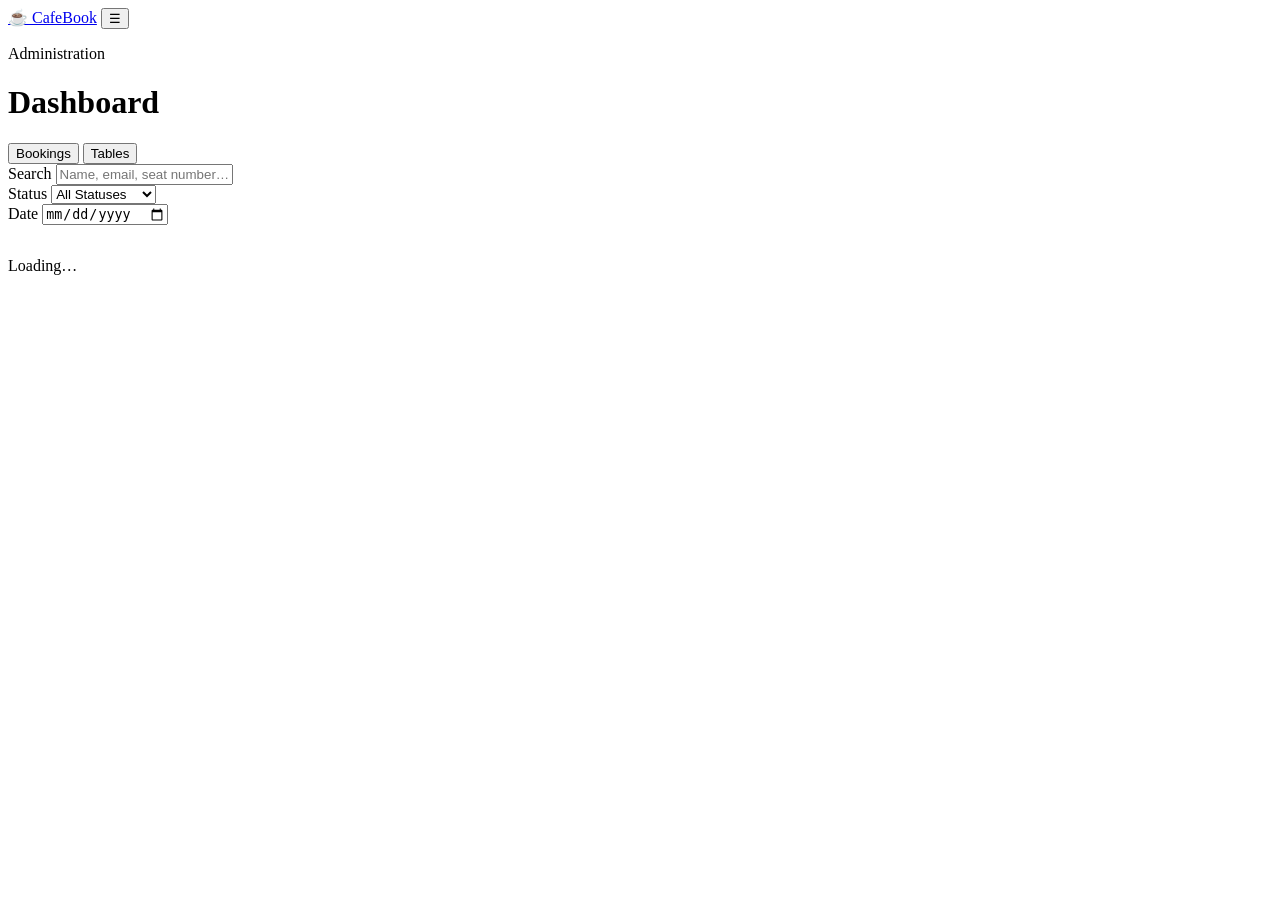
==== frontend/admin.html @ 34f492d0 "Initial commit — CafeBook cafe seat booking application Full-stack cafe reservation system with Spri" ====
<!DOCTYPE html>
<html lang="en">
<head>
  <meta charset="UTF-8">
  <meta name="viewport" content="width=device-width, initial-scale=1.0">
  <title>Admin Dashboard — CafeBook</title>
  <link rel="stylesheet" href="/css/style.css">
</head>
<body>
  <nav class="navbar">
    <a href="/index.html" class="logo">&#9749; CafeBook</a>
    <button class="nav-toggle" aria-label="Menu">&#9776;</button>
    <div id="main-nav"></div>
  </nav>

  <div class="page-section">
    <div class="page-title-bar fade-up">
      <div>
        <p class="page-subtitle">Administration</p>
        <h1 class="page-title">Dashboard</h1>
      </div>
    </div>

    <div id="alert-box"></div>
    <div class="stat-row fade-up-d1" id="stat-row"></div>

    <div class="tabs fade-up-d2">
      <button class="tab-btn active" onclick="switchTab('bookings', this)">Bookings</button>
      <button class="tab-btn"        onclick="switchTab('tables',   this)">Tables</button>
    </div>

    <!-- ── Bookings tab ── -->
    <div id="tab-bookings">
      <div class="admin-filter-row">
        <div class="form-group" style="margin-bottom:0">
          <label>Search</label>
          <input id="booking-search" placeholder="Name, email, seat number…" oninput="filterBookings()">
        </div>
        <div class="form-group" style="margin-bottom:0">
          <label>Status</label>
          <select id="status-filter" onchange="filterBookings()">
            <option value="">All Statuses</option>
            <option>PENDING</option><option>CONFIRMED</option>
            <option>COMPLETED</option><option>CANCELLED</option><option>NO_SHOW</option>
          </select>
        </div>
        <div class="form-group" style="margin-bottom:0">
          <label>Date</label>
          <input type="date" id="date-filter" oninput="filterBookings()">
        </div>
      </div>
      <div id="bookings-list"><p class="text-muted" style="padding:1rem 0">Loading…</p></div>
    </div>

    <!-- ── Tables tab ── -->
    <div id="tab-tables" style="display:none">
      <div class="card card-accent" style="margin-bottom:1.5rem">
        <h3 style="font-family:'Playfair Display',serif;font-weight:600;margin-bottom:1.2rem;font-size:1.1rem">
          Add New Table
        </h3>
        <form id="add-table-form" class="add-table-form">
          <div class="form-group"><label>Table No.</label><input id="t-num" required placeholder="e.g. W3"></div>
          <div class="form-group"><label>Min Seats</label><input type="number" id="t-min" min="1" value="2"></div>
          <div class="form-group"><label>Max Seats</label><input type="number" id="t-max" min="1" value="4"></div>
          <div class="form-group">
            <label>Type</label>
            <select id="t-type">
              <option>STANDARD</option><option>GROUP</option>
              <option>PRIVATE</option><option>MERGED</option>
            </select>
          </div>
          <div class="form-group"><label>Features</label><input id="t-feat" placeholder="optional"></div>
          <div class="form-group">
            <label>&nbsp;</label>
            <button class="btn btn-primary" type="submit" style="width:100%">Add Table</button>
          </div>
        </form>
      </div>
      <div id="tables-list"><p class="text-muted" style="padding:1rem 0">Loading…</p></div>
    </div>
  </div>

  <div id="site-footer"></div>
  <script src="/js/api.js"></script>
  <script>
    if (!requireAdmin()) throw new Error('redirect');
    renderNav(); renderFooter();

    let allBookings = [], allTables = [];

    function switchTab(name, btn) {
      document.querySelectorAll('.tab-btn').forEach(b => b.classList.remove('active'));
      btn.classList.add('active');
      document.getElementById('tab-bookings').style.display = name === 'bookings' ? 'block' : 'none';
      document.getElementById('tab-tables').style.display   = name === 'tables'   ? 'block' : 'none';
    }

    async function loadAll() {
      try { allBookings = await api.admin.bookings(); filterBookings(); updateStats(); } catch(e) { console.error(e); }
      try { allTables   = await api.tables.all();     renderTables();               } catch(e) { console.error(e); }
    }

    function updateStats() {
      const today = new Date().toISOString().split('T')[0];
      document.getElementById('stat-row').innerHTML = [
        { num: allBookings.length,                                              lbl: 'Total Bookings' },
        { num: allBookings.filter(b => b.status === 'CONFIRMED').length,        lbl: 'Confirmed'      },
        { num: allBookings.filter(b => b.status === 'PENDING').length,          lbl: 'Pending'        },
        { num: allBookings.filter(b => b.bookingDate === today).length,         lbl: 'Today'          },
      ].map(s =>
        `<div class="stat-card">
           <div class="stat-num">${s.num}</div>
           <div class="stat-lbl">${s.lbl}</div>
         </div>`
      ).join('');
    }

    function filterBookings() {
      const q      = (document.getElementById('booking-search').value || '').toLowerCase();
      const status = document.getElementById('status-filter').value;
      const date   = document.getElementById('date-filter').value;

      const list = allBookings.filter(b => {
        if (status && b.status !== status) return false;
        if (date   && b.bookingDate !== date) return false;
        if (q) {
          const hay = [b.user?.name, b.user?.email, b.table?.tableNumber, b.bookingDate]
            .join(' ').toLowerCase();
          if (!hay.includes(q)) return false;
        }
        return true;
      });

      const el = document.getElementById('bookings-list');
      if (list.length === 0) {
        el.innerHTML = '<div class="empty-state"><p>No bookings match your filter.</p></div>';
        return;
      }
      el.innerHTML = list.map(b => `
        <div class="card" id="bcard-${b.id}">
          <div class="booking-user">
            <div>
              <strong style="font-family:'Playfair Display',serif">${b.user ? b.user.name : 'Guest'}</strong>
              <span class="text-muted" style="margin-left:0.5rem;font-size:0.78rem">${b.user ? b.user.email : ''}</span>
              <span style="margin-left:0.5rem;font-size:0.68rem;color:#bbb">${bookingRef(b.id)}</span>
            </div>
            ${statusBadge(b.status)}
          </div>
          <p class="booking-meta">
            Seat ${b.table ? b.table.tableNumber : '?'}
            ${b.table && b.table.zone ? ' &bull; ' + b.table.zone.name : ''}
            &nbsp;&bull;&nbsp; ${b.bookingDate} at ${b.bookingTime}
            &nbsp;&bull;&nbsp; ${b.partySize} guest${b.partySize > 1 ? 's' : ''}
          </p>
          <div class="booking-actions">
            <select onchange="updateStatus(${b.id}, this.value)">
              ${['PENDING','CONFIRMED','COMPLETED','NO_SHOW','CANCELLED']
                .map(s => `<option value="${s}" ${b.status === s ? 'selected' : ''}>${s}</option>`)
                .join('')}
            </select>
          </div>
        </div>`).join('');
    }

    async function updateStatus(id, status) {
      try {
        const updated = await api.admin.updateStatus(id, status);
        const idx = allBookings.findIndex(b => b.id === id);
        if (idx !== -1) allBookings[idx] = updated;
        filterBookings(); updateStats();
        showToast('Status updated to ' + status, 'success');
      } catch(err) { showToast(err.message, 'error'); }
    }

    function renderTables() {
      const el = document.getElementById('tables-list');
      if (allTables.length === 0) {
        el.innerHTML = '<div class="empty-state"><p>No tables configured yet.</p></div>';
        return;
      }
      el.innerHTML = allTables.map(t => `
        <div class="card" id="tcard-${t.id}"
             style="display:flex;justify-content:space-between;align-items:center;flex-wrap:wrap;gap:0.8rem">
          <div>
            <strong style="font-family:'Playfair Display',serif">Seat ${t.tableNumber}</strong>
            <span class="text-muted" style="margin-left:0.5rem">
              ${t.type} &bull; ${t.minCapacity}&ndash;${t.maxCapacity} seats
            </span>
            ${t.isAccessible ? '<span class="badge badge-blue" style="margin-left:0.5rem">Accessible</span>' : ''}
            ${t.specialFeatures ? `<span class="text-muted" style="margin-left:0.4rem;font-size:0.78rem">${t.specialFeatures}</span>` : ''}
          </div>
          <div style="display:flex;gap:0.5rem">
            <button class="btn ${t.isAvailable ? 'btn-secondary' : 'btn-gold'}" style="font-size:0.72rem"
                    onclick="toggleTable(${t.id}, ${t.isAvailable})">
              ${t.isAvailable ? 'Mark Unavailable' : 'Mark Available'}
            </button>
            <button class="btn btn-danger" style="font-size:0.72rem"
                    onclick="deleteTable(${t.id})">Delete</button>
          </div>
        </div>`).join('');
    }

    document.getElementById('add-table-form').addEventListener('submit', async e => {
      e.preventDefault();
      const btn = e.target.querySelector('button');
      btn.disabled = true; btn.textContent = 'Adding…';
      try {
        const t = await api.admin.addTable({
          tableNumber:     document.getElementById('t-num').value,
          minCapacity:     parseInt(document.getElementById('t-min').value),
          maxCapacity:     parseInt(document.getElementById('t-max').value),
          type:            document.getElementById('t-type').value,
          isAccessible:    false,
          isAvailable:     true,
          specialFeatures: document.getElementById('t-feat').value || null,
        });
        allTables.push(t); renderTables(); e.target.reset();
        showToast('Table ' + t.tableNumber + ' added.', 'success');
      } catch(err) { showToast(err.message, 'error'); }
      btn.disabled = false; btn.textContent = 'Add Table';
    });

    async function toggleTable(id, current) {
      try {
        const updated = await api.admin.toggleTable(id, !current);
        const idx = allTables.findIndex(t => t.id === id);
        if (idx !== -1) allTables[idx] = updated;
        renderTables(); showToast('Table availability updated.', 'success');
      } catch(err) { showToast(err.message, 'error'); }
    }

    async function deleteTable(id) {
      if (!confirm('Delete this table? This cannot be undone.')) return;
      try {
        await api.admin.deleteTable(id);
        allTables = allTables.filter(t => t.id !== id);
        renderTables(); showToast('Table deleted.', 'success');
      } catch(err) { showToast(err.message, 'error'); }
    }

    loadAll();
  </script>
</body>
</html>
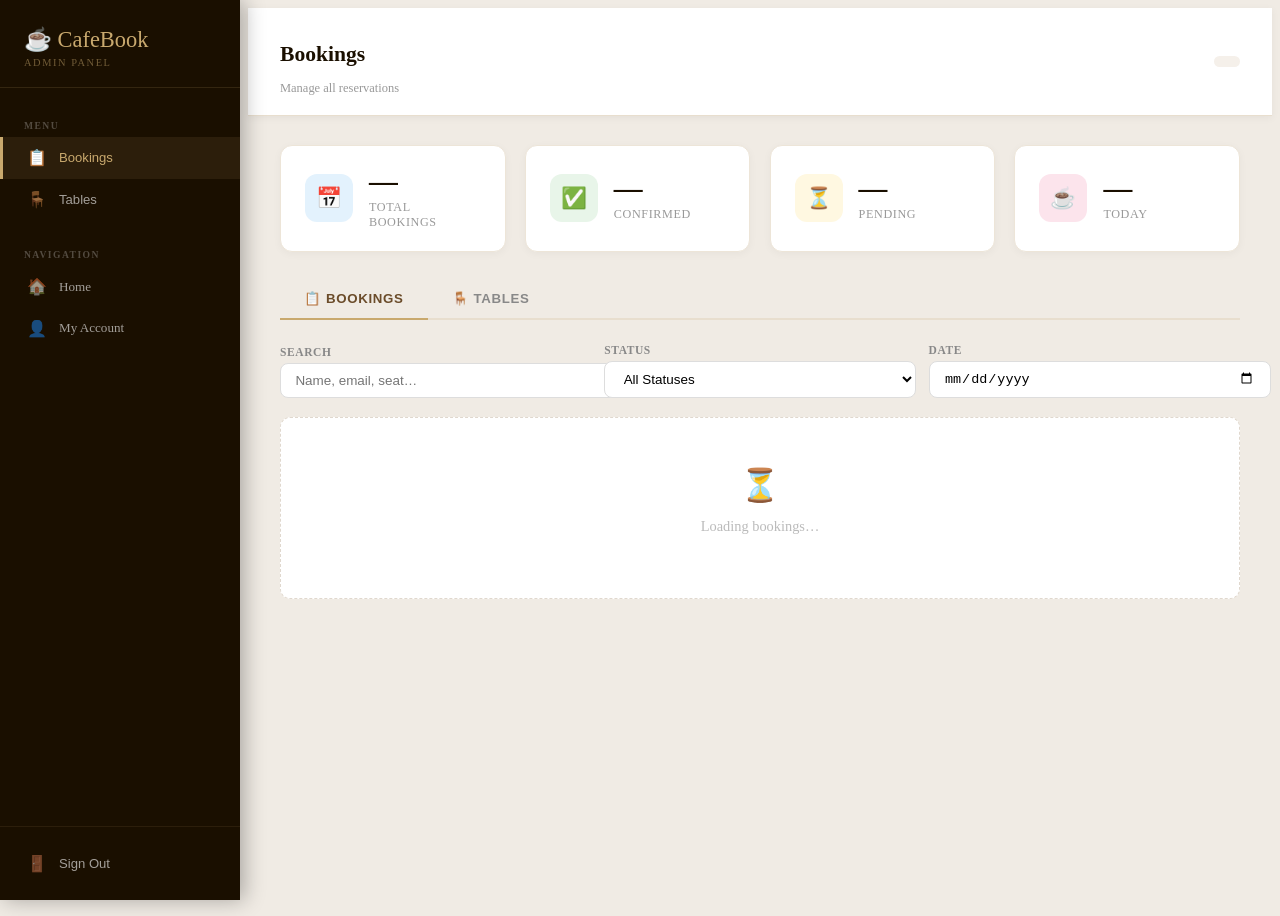
==== commit 3ca9144c: "Redesign admin dashboard with sidebar layout and stats cards - Fixed sidebar with logo, nav links, a" ====
--- a/frontend/admin.html
+++ b/frontend/admin.html
@@ -5,240 +5,586 @@
   <meta name="viewport" content="width=device-width, initial-scale=1.0">
   <title>Admin Dashboard — CafeBook</title>
   <link rel="stylesheet" href="/css/style.css">
+  <style>
+    /* ── Admin Layout ──────────────────────────────────────────────────────── */
+    body { background: #f0ebe4; }
+
+    .admin-wrap {
+      display: flex;
+      min-height: 100vh;
+    }
+
+    /* ── Sidebar ────────────────────────────────────────────────────────────── */
+    .sidebar {
+      width: 240px;
+      background: #1a0f00;
+      display: flex;
+      flex-direction: column;
+      position: fixed;
+      top: 0; left: 0; bottom: 0;
+      z-index: 300;
+      box-shadow: 4px 0 20px rgba(0,0,0,0.3);
+      flex-shrink: 0;
+    }
+    .sidebar-brand {
+      padding: 1.6rem 1.5rem 1.2rem;
+      border-bottom: 1px solid rgba(201,169,110,0.15);
+    }
+    .sidebar-brand .logo {
+      font-family: 'Playfair Display', serif;
+      font-size: 1.4rem;
+      color: #c9a96e;
+      text-decoration: none;
+      display: block;
+    }
+    .sidebar-brand .admin-label {
+      font-size: 0.65rem;
+      letter-spacing: 0.15em;
+      text-transform: uppercase;
+      color: rgba(201,169,110,0.5);
+      margin-top: 4px;
+    }
+    .sidebar-nav {
+      padding: 1.2rem 0;
+      flex: 1;
+    }
+    .sidebar-section {
+      font-size: 0.6rem;
+      letter-spacing: 0.15em;
+      text-transform: uppercase;
+      color: rgba(255,255,255,0.25);
+      padding: 0.8rem 1.5rem 0.4rem;
+      font-weight: 600;
+    }
+    .sidebar-link {
+      display: flex;
+      align-items: center;
+      gap: 0.75rem;
+      padding: 0.7rem 1.5rem;
+      color: rgba(255,255,255,0.6);
+      text-decoration: none;
+      font-size: 0.82rem;
+      font-weight: 500;
+      cursor: pointer;
+      border: none;
+      background: none;
+      width: 100%;
+      text-align: left;
+      transition: all 0.2s;
+      border-left: 3px solid transparent;
+    }
+    .sidebar-link:hover { color: #c9a96e; background: rgba(201,169,110,0.06); }
+    .sidebar-link.active { color: #c9a96e; background: rgba(201,169,110,0.1); border-left-color: #c9a96e; }
+    .sidebar-link .s-icon { font-size: 1rem; width: 20px; text-align: center; }
+    .sidebar-bottom {
+      padding: 1rem 0;
+      border-top: 1px solid rgba(201,169,110,0.1);
+    }
+
+    /* ── Main content ───────────────────────────────────────────────────────── */
+    .admin-main {
+      margin-left: 240px;
+      flex: 1;
+      min-width: 0;
+    }
+    .admin-header {
+      background: #fff;
+      padding: 1.2rem 2rem;
+      border-bottom: 1px solid #e8dece;
+      display: flex;
+      align-items: center;
+      justify-content: space-between;
+      position: sticky;
+      top: 0;
+      z-index: 100;
+      box-shadow: 0 2px 8px rgba(0,0,0,0.05);
+    }
+    .admin-header h1 {
+      font-family: 'Playfair Display', serif;
+      font-size: 1.35rem;
+      color: #1a0f00;
+      font-weight: 600;
+    }
+    .admin-header .header-meta {
+      font-size: 0.78rem;
+      color: #999;
+      margin-top: 1px;
+    }
+    .header-right { display: flex; align-items: center; gap: 1rem; }
+    .header-date {
+      font-size: 0.78rem;
+      color: #888;
+      background: #f5f0ea;
+      padding: 0.35rem 0.8rem;
+      border-radius: 20px;
+    }
+
+    /* ── Stats ──────────────────────────────────────────────────────────────── */
+    .stats-grid {
+      display: grid;
+      grid-template-columns: repeat(4, 1fr);
+      gap: 1.2rem;
+      padding: 1.8rem 2rem 0;
+    }
+    .stat-box {
+      background: #fff;
+      border-radius: 12px;
+      padding: 1.3rem 1.5rem;
+      display: flex;
+      align-items: center;
+      gap: 1rem;
+      border: 1px solid #ede5d8;
+      box-shadow: 0 2px 8px rgba(0,0,0,0.04);
+    }
+    .stat-icon {
+      width: 48px; height: 48px;
+      border-radius: 12px;
+      display: flex; align-items: center; justify-content: center;
+      font-size: 1.3rem;
+      flex-shrink: 0;
+    }
+    .stat-icon.green  { background: #e8f5e9; }
+    .stat-icon.blue   { background: #e3f2fd; }
+    .stat-icon.yellow { background: #fff8e1; }
+    .stat-icon.red    { background: #fce4ec; }
+    .stat-num { font-size: 1.8rem; font-weight: 700; color: #1a0f00; line-height: 1; }
+    .stat-lbl { font-size: 0.76rem; color: #999; margin-top: 4px; text-transform: uppercase; letter-spacing: 0.05em; }
+
+    /* ── Content area ───────────────────────────────────────────────────────── */
+    .admin-content { padding: 1.8rem 2rem; }
+
+    /* ── Tab bar ────────────────────────────────────────────────────────────── */
+    .tab-bar {
+      display: flex;
+      gap: 0;
+      border-bottom: 2px solid #e8dece;
+      margin-bottom: 1.5rem;
+    }
+    .tab-btn {
+      padding: 0.7rem 1.5rem;
+      font-size: 0.83rem;
+      font-weight: 600;
+      color: #888;
+      background: none;
+      border: none;
+      cursor: pointer;
+      letter-spacing: 0.05em;
+      text-transform: uppercase;
+      border-bottom: 2px solid transparent;
+      margin-bottom: -2px;
+      transition: all 0.2s;
+    }
+    .tab-btn:hover { color: #6b4c2a; }
+    .tab-btn.active { color: #6b4c2a; border-bottom-color: #c9a96e; }
+
+    /* ── Filter row ─────────────────────────────────────────────────────────── */
+    .filter-bar {
+      display: flex;
+      gap: 0.8rem;
+      margin-bottom: 1.2rem;
+      flex-wrap: wrap;
+      align-items: flex-end;
+    }
+    .filter-bar .form-group { margin-bottom: 0; flex: 1; min-width: 140px; }
+    .filter-bar input, .filter-bar select {
+      background: #fff;
+      border: 1px solid #ddd;
+      border-radius: 8px;
+      padding: 0.55rem 0.9rem;
+      font-size: 0.84rem;
+      width: 100%;
+    }
+    .filter-bar label { font-size: 0.72rem; color: #888; font-weight: 600; text-transform: uppercase; letter-spacing: 0.05em; margin-bottom: 5px; display: block; }
+
+    /* ── Booking cards ──────────────────────────────────────────────────────── */
+    .booking-grid { display: flex; flex-direction: column; gap: 0.7rem; }
+    .b-card {
+      background: #fff;
+      border-radius: 10px;
+      border: 1px solid #ede5d8;
+      padding: 1rem 1.3rem;
+      display: grid;
+      grid-template-columns: 1fr auto;
+      gap: 0.5rem 1rem;
+      align-items: center;
+      box-shadow: 0 1px 4px rgba(0,0,0,0.04);
+      transition: box-shadow 0.2s;
+    }
+    .b-card:hover { box-shadow: 0 4px 12px rgba(0,0,0,0.08); }
+    .b-card-left { min-width: 0; }
+    .b-card-top { display: flex; align-items: center; gap: 0.6rem; flex-wrap: wrap; margin-bottom: 4px; }
+    .b-name { font-family: 'Playfair Display', serif; font-weight: 600; font-size: 1rem; color: #1a0f00; }
+    .b-email { font-size: 0.76rem; color: #aaa; }
+    .b-ref { font-size: 0.68rem; color: #ccc; background: #f5f0ea; padding: 2px 7px; border-radius: 10px; }
+    .b-meta { font-size: 0.8rem; color: #888; display: flex; gap: 1rem; flex-wrap: wrap; }
+    .b-meta span { display: flex; align-items: center; gap: 4px; }
+    .b-card-right { display: flex; align-items: center; gap: 0.6rem; flex-shrink: 0; }
+    .status-select {
+      font-size: 0.75rem;
+      border: 1px solid #ddd;
+      border-radius: 6px;
+      padding: 0.35rem 0.6rem;
+      background: #fafafa;
+      color: #333;
+      cursor: pointer;
+    }
+
+    /* ── Tables list ────────────────────────────────────────────────────────── */
+    .add-table-card {
+      background: #fff;
+      border-radius: 12px;
+      border: 1px solid #ede5d8;
+      padding: 1.4rem 1.5rem;
+      margin-bottom: 1.5rem;
+    }
+    .add-table-card h3 {
+      font-family: 'Playfair Display', serif;
+      font-size: 1.05rem;
+      color: #1a0f00;
+      margin-bottom: 1.1rem;
+    }
+    .add-table-grid {
+      display: grid;
+      grid-template-columns: repeat(auto-fit, minmax(130px, 1fr));
+      gap: 0.8rem;
+      align-items: end;
+    }
+    .add-table-grid .form-group { margin: 0; }
+    .add-table-grid label { font-size: 0.72rem; color: #888; text-transform: uppercase; letter-spacing: 0.05em; font-weight: 600; display: block; margin-bottom: 5px; }
+    .add-table-grid input, .add-table-grid select {
+      width: 100%; border: 1px solid #ddd; border-radius: 8px;
+      padding: 0.55rem 0.8rem; font-size: 0.84rem;
+    }
+
+    .tables-grid { display: grid; grid-template-columns: repeat(auto-fill, minmax(280px, 1fr)); gap: 0.9rem; }
+    .t-card {
+      background: #fff;
+      border-radius: 10px;
+      border: 1px solid #ede5d8;
+      padding: 1.1rem 1.3rem;
+      box-shadow: 0 1px 4px rgba(0,0,0,0.04);
+    }
+    .t-card-top { display: flex; justify-content: space-between; align-items: flex-start; margin-bottom: 6px; }
+    .t-number { font-family: 'Playfair Display', serif; font-size: 1.1rem; font-weight: 700; color: #1a0f00; }
+    .t-avail { font-size: 0.72rem; font-weight: 600; padding: 3px 10px; border-radius: 20px; }
+    .t-avail.yes { background: #e8f5e9; color: #2e7d32; }
+    .t-avail.no  { background: #fce4ec; color: #b71c1c; }
+    .t-info { font-size: 0.8rem; color: #888; margin-bottom: 10px; }
+    .t-actions { display: flex; gap: 0.5rem; }
+    .btn-sm { font-size: 0.72rem; padding: 0.3rem 0.85rem; border-radius: 6px; border: 1px solid; cursor: pointer; font-weight: 600; transition: all 0.2s; }
+    .btn-sm.toggle-on  { background: #fff8e1; color: #8a6000; border-color: #f5cc5a; }
+    .btn-sm.toggle-on:hover  { background: #f5cc5a; }
+    .btn-sm.toggle-off { background: #e8f5e9; color: #2e7d32; border-color: #81c784; }
+    .btn-sm.toggle-off:hover { background: #81c784; color: #fff; }
+    .btn-sm.del  { background: #fff; color: #b71c1c; border-color: #ef9a9a; }
+    .btn-sm.del:hover  { background: #b71c1c; color: #fff; border-color: #b71c1c; }
+
+    /* ── Badges ─────────────────────────────────────────────────────────────── */
+    .badge { display:inline-block; font-size:0.68rem; font-weight:700; padding:2px 9px; border-radius:20px; letter-spacing:0.03em; text-transform:uppercase; }
+    .badge-green  { background:#e8f5e9; color:#2e7d32; }
+    .badge-yellow { background:#fff8e1; color:#8a6000; }
+    .badge-red    { background:#fce4ec; color:#b71c1c; }
+    .badge-blue   { background:#e3f2fd; color:#1565c0; }
+    .badge-gray   { background:#f5f5f5; color:#666; }
+
+    /* ── Empty / alert ──────────────────────────────────────────────────────── */
+    .empty-box { text-align:center; padding:3rem; color:#bbb; font-size:0.9rem; background:#fff; border-radius:10px; border:1px dashed #e0d8ce; }
+    .empty-box .e-icon { font-size:2rem; margin-bottom:0.5rem; }
+
+    /* ── Responsive ─────────────────────────────────────────────────────────── */
+    @media (max-width: 900px) {
+      .sidebar { width: 200px; }
+      .admin-main { margin-left: 200px; }
+      .stats-grid { grid-template-columns: repeat(2, 1fr); }
+    }
+    @media (max-width: 640px) {
+      .sidebar { display: none; }
+      .admin-main { margin-left: 0; }
+      .stats-grid { grid-template-columns: repeat(2, 1fr); padding: 1rem; }
+      .admin-content { padding: 1rem; }
+      .admin-header { padding: 1rem; }
+    }
+  </style>
 </head>
 <body>
-  <nav class="navbar">
-    <a href="/index.html" class="logo">&#9749; CafeBook</a>
-    <button class="nav-toggle" aria-label="Menu">&#9776;</button>
-    <div id="main-nav"></div>
-  </nav>
-
-  <div class="page-section">
-    <div class="page-title-bar fade-up">
+<div class="admin-wrap">
+
+  <!-- ── Sidebar ──────────────────────────────────────────────────────────── -->
+  <aside class="sidebar">
+    <div class="sidebar-brand">
+      <a href="/index.html" class="logo">&#9749; CafeBook</a>
+      <div class="admin-label">Admin Panel</div>
+    </div>
+    <nav class="sidebar-nav">
+      <div class="sidebar-section">Menu</div>
+      <button class="sidebar-link active" id="nav-bookings" onclick="switchTab('bookings', this)">
+        <span class="s-icon">📋</span> Bookings
+      </button>
+      <button class="sidebar-link" id="nav-tables" onclick="switchTab('tables', this)">
+        <span class="s-icon">🪑</span> Tables
+      </button>
+      <div class="sidebar-section" style="margin-top:1rem">Navigation</div>
+      <a href="/index.html"        class="sidebar-link"><span class="s-icon">🏠</span> Home</a>
+      <a href="/my-bookings.html"  class="sidebar-link"><span class="s-icon">👤</span> My Account</a>
+    </nav>
+    <div class="sidebar-bottom">
+      <button class="sidebar-link" onclick="logout()"><span class="s-icon">🚪</span> Sign Out</button>
+    </div>
+  </aside>
+
+  <!-- ── Main ─────────────────────────────────────────────────────────────── -->
+  <div class="admin-main">
+
+    <!-- Header -->
+    <div class="admin-header">
       <div>
-        <p class="page-subtitle">Administration</p>
-        <h1 class="page-title">Dashboard</h1>
+        <h1 id="page-heading">Bookings</h1>
+        <div class="header-meta" id="page-sub">Manage all reservations</div>
+      </div>
+      <div class="header-right">
+        <div class="header-date" id="today-label"></div>
       </div>
     </div>
 
-    <div id="alert-box"></div>
-    <div class="stat-row fade-up-d1" id="stat-row"></div>
-
-    <div class="tabs fade-up-d2">
-      <button class="tab-btn active" onclick="switchTab('bookings', this)">Bookings</button>
-      <button class="tab-btn"        onclick="switchTab('tables',   this)">Tables</button>
+    <!-- Stats -->
+    <div class="stats-grid" id="stats-grid">
+      <div class="stat-box"><div class="stat-icon blue">📅</div><div><div class="stat-num" id="s-total">—</div><div class="stat-lbl">Total Bookings</div></div></div>
+      <div class="stat-box"><div class="stat-icon green">✅</div><div><div class="stat-num" id="s-confirmed">—</div><div class="stat-lbl">Confirmed</div></div></div>
+      <div class="stat-box"><div class="stat-icon yellow">⏳</div><div><div class="stat-num" id="s-pending">—</div><div class="stat-lbl">Pending</div></div></div>
+      <div class="stat-box"><div class="stat-icon red">☕</div><div><div class="stat-num" id="s-today">—</div><div class="stat-lbl">Today</div></div></div>
     </div>
 
-    <!-- ── Bookings tab ── -->
-    <div id="tab-bookings">
-      <div class="admin-filter-row">
-        <div class="form-group" style="margin-bottom:0">
-          <label>Search</label>
-          <input id="booking-search" placeholder="Name, email, seat number…" oninput="filterBookings()">
-        </div>
-        <div class="form-group" style="margin-bottom:0">
-          <label>Status</label>
-          <select id="status-filter" onchange="filterBookings()">
-            <option value="">All Statuses</option>
-            <option>PENDING</option><option>CONFIRMED</option>
-            <option>COMPLETED</option><option>CANCELLED</option><option>NO_SHOW</option>
-          </select>
-        </div>
-        <div class="form-group" style="margin-bottom:0">
-          <label>Date</label>
-          <input type="date" id="date-filter" oninput="filterBookings()">
-        </div>
+    <!-- Content -->
+    <div class="admin-content">
+      <div id="alert-box"></div>
+
+      <!-- Tab bar -->
+      <div class="tab-bar">
+        <button class="tab-btn active" id="tab-btn-bookings" onclick="switchTab('bookings', this)">📋 Bookings</button>
+        <button class="tab-btn"        id="tab-btn-tables"   onclick="switchTab('tables',   this)">🪑 Tables</button>
       </div>
-      <div id="bookings-list"><p class="text-muted" style="padding:1rem 0">Loading…</p></div>
-    </div>
-
-    <!-- ── Tables tab ── -->
-    <div id="tab-tables" style="display:none">
-      <div class="card card-accent" style="margin-bottom:1.5rem">
-        <h3 style="font-family:'Playfair Display',serif;font-weight:600;margin-bottom:1.2rem;font-size:1.1rem">
-          Add New Table
-        </h3>
-        <form id="add-table-form" class="add-table-form">
-          <div class="form-group"><label>Table No.</label><input id="t-num" required placeholder="e.g. W3"></div>
-          <div class="form-group"><label>Min Seats</label><input type="number" id="t-min" min="1" value="2"></div>
-          <div class="form-group"><label>Max Seats</label><input type="number" id="t-max" min="1" value="4"></div>
+
+      <!-- ── Bookings tab ──────────────────────────────────────────────────── -->
+      <div id="tab-bookings">
+        <div class="filter-bar">
           <div class="form-group">
-            <label>Type</label>
-            <select id="t-type">
-              <option>STANDARD</option><option>GROUP</option>
-              <option>PRIVATE</option><option>MERGED</option>
+            <label>Search</label>
+            <input id="booking-search" placeholder="Name, email, seat…" oninput="filterBookings()">
+          </div>
+          <div class="form-group">
+            <label>Status</label>
+            <select id="status-filter" onchange="filterBookings()">
+              <option value="">All Statuses</option>
+              <option>PENDING</option><option>CONFIRMED</option>
+              <option>COMPLETED</option><option>CANCELLED</option><option>NO_SHOW</option>
             </select>
           </div>
-          <div class="form-group"><label>Features</label><input id="t-feat" placeholder="optional"></div>
           <div class="form-group">
-            <label>&nbsp;</label>
-            <button class="btn btn-primary" type="submit" style="width:100%">Add Table</button>
+            <label>Date</label>
+            <input type="date" id="date-filter" oninput="filterBookings()">
           </div>
-        </form>
+        </div>
+        <div class="booking-grid" id="bookings-list">
+          <div class="empty-box"><div class="e-icon">⏳</div><p>Loading bookings…</p></div>
+        </div>
       </div>
-      <div id="tables-list"><p class="text-muted" style="padding:1rem 0">Loading…</p></div>
-    </div>
-  </div>
-
-  <div id="site-footer"></div>
-  <script src="/js/api.js"></script>
-  <script>
-    if (!requireAdmin()) throw new Error('redirect');
-    renderNav(); renderFooter();
-
-    let allBookings = [], allTables = [];
-
-    function switchTab(name, btn) {
-      document.querySelectorAll('.tab-btn').forEach(b => b.classList.remove('active'));
-      btn.classList.add('active');
-      document.getElementById('tab-bookings').style.display = name === 'bookings' ? 'block' : 'none';
-      document.getElementById('tab-tables').style.display   = name === 'tables'   ? 'block' : 'none';
-    }
-
-    async function loadAll() {
-      try { allBookings = await api.admin.bookings(); filterBookings(); updateStats(); } catch(e) { console.error(e); }
-      try { allTables   = await api.tables.all();     renderTables();               } catch(e) { console.error(e); }
-    }
-
-    function updateStats() {
-      const today = new Date().toISOString().split('T')[0];
-      document.getElementById('stat-row').innerHTML = [
-        { num: allBookings.length,                                              lbl: 'Total Bookings' },
-        { num: allBookings.filter(b => b.status === 'CONFIRMED').length,        lbl: 'Confirmed'      },
-        { num: allBookings.filter(b => b.status === 'PENDING').length,          lbl: 'Pending'        },
-        { num: allBookings.filter(b => b.bookingDate === today).length,         lbl: 'Today'          },
-      ].map(s =>
-        `<div class="stat-card">
-           <div class="stat-num">${s.num}</div>
-           <div class="stat-lbl">${s.lbl}</div>
-         </div>`
-      ).join('');
-    }
-
-    function filterBookings() {
-      const q      = (document.getElementById('booking-search').value || '').toLowerCase();
-      const status = document.getElementById('status-filter').value;
-      const date   = document.getElementById('date-filter').value;
-
-      const list = allBookings.filter(b => {
-        if (status && b.status !== status) return false;
-        if (date   && b.bookingDate !== date) return false;
-        if (q) {
-          const hay = [b.user?.name, b.user?.email, b.table?.tableNumber, b.bookingDate]
-            .join(' ').toLowerCase();
-          if (!hay.includes(q)) return false;
-        }
-        return true;
+
+      <!-- ── Tables tab ────────────────────────────────────────────────────── -->
+      <div id="tab-tables" style="display:none">
+        <div class="add-table-card">
+          <h3>➕ Add New Table</h3>
+          <form id="add-table-form">
+            <div class="add-table-grid">
+              <div class="form-group"><label>Table No.</label><input id="t-num" required placeholder="e.g. W3"></div>
+              <div class="form-group"><label>Min Seats</label><input type="number" id="t-min" min="1" value="2"></div>
+              <div class="form-group"><label>Max Seats</label><input type="number" id="t-max" min="1" value="4"></div>
+              <div class="form-group">
+                <label>Type</label>
+                <select id="t-type"><option>STANDARD</option><option>GROUP</option><option>PRIVATE</option><option>MERGED</option></select>
+              </div>
+              <div class="form-group"><label>Features</label><input id="t-feat" placeholder="optional"></div>
+              <div class="form-group">
+                <label>&nbsp;</label>
+                <button class="btn btn-primary" type="submit" style="width:100%;padding:0.55rem">Add Table</button>
+              </div>
+            </div>
+          </form>
+        </div>
+        <div class="tables-grid" id="tables-list">
+          <div class="empty-box"><div class="e-icon">⏳</div><p>Loading tables…</p></div>
+        </div>
+      </div>
+
+    </div><!-- /admin-content -->
+  </div><!-- /admin-main -->
+</div><!-- /admin-wrap -->
+
+<script src="/js/api.js"></script>
+<script>
+  if (!requireAdmin()) throw new Error('redirect');
+
+  // Set today label
+  document.getElementById('today-label').textContent =
+    new Date().toLocaleDateString('en-GB', { weekday:'short', day:'numeric', month:'long', year:'numeric' });
+
+  let allBookings = [], allTables = [];
+  let activeTab = 'bookings';
+
+  function switchTab(name, btn) {
+    activeTab = name;
+    document.getElementById('tab-bookings').style.display = name === 'bookings' ? 'block' : 'none';
+    document.getElementById('tab-tables').style.display   = name === 'tables'   ? 'block' : 'none';
+
+    // Tab bar buttons
+    document.getElementById('tab-btn-bookings').classList.toggle('active', name === 'bookings');
+    document.getElementById('tab-btn-tables').classList.toggle('active',   name === 'tables');
+
+    // Sidebar links
+    document.getElementById('nav-bookings').classList.toggle('active', name === 'bookings');
+    document.getElementById('nav-tables').classList.toggle('active',   name === 'tables');
+
+    document.getElementById('page-heading').textContent = name === 'bookings' ? 'Bookings' : 'Tables';
+    document.getElementById('page-sub').textContent     = name === 'bookings' ? 'Manage all reservations' : 'Manage seating';
+  }
+
+  async function loadAll() {
+    try { allBookings = await api.admin.bookings(); filterBookings(); updateStats(); } catch(e) { console.error(e); }
+    try { allTables   = await api.tables.all();     renderTables();                 } catch(e) { console.error(e); }
+  }
+
+  function updateStats() {
+    const today = new Date().toISOString().split('T')[0];
+    document.getElementById('s-total').textContent     = allBookings.length;
+    document.getElementById('s-confirmed').textContent = allBookings.filter(b => b.status === 'CONFIRMED').length;
+    document.getElementById('s-pending').textContent   = allBookings.filter(b => b.status === 'PENDING').length;
+    document.getElementById('s-today').textContent     = allBookings.filter(b => b.bookingDate === today).length;
+  }
+
+  const STATUS_BADGE = {
+    CONFIRMED: 'badge-green', PENDING: 'badge-yellow',
+    CANCELLED: 'badge-red',   COMPLETED: 'badge-blue', NO_SHOW: 'badge-gray'
+  };
+
+  function filterBookings() {
+    const q      = (document.getElementById('booking-search').value || '').toLowerCase();
+    const status = document.getElementById('status-filter').value;
+    const date   = document.getElementById('date-filter').value;
+
+    const list = allBookings.filter(b => {
+      if (status && b.status !== status) return false;
+      if (date   && b.bookingDate !== date) return false;
+      if (q) {
+        const hay = [b.user?.name, b.user?.email, b.table?.tableNumber, b.bookingDate].join(' ').toLowerCase();
+        if (!hay.includes(q)) return false;
+      }
+      return true;
+    });
+
+    const el = document.getElementById('bookings-list');
+    if (list.length === 0) {
+      el.innerHTML = '<div class="empty-box"><div class="e-icon">🔍</div><p>No bookings match your filter.</p></div>';
+      return;
+    }
+    el.innerHTML = list.map(b => `
+      <div class="b-card" id="bcard-${b.id}">
+        <div class="b-card-left">
+          <div class="b-card-top">
+            <span class="b-name">${b.user ? b.user.name : 'Guest'}</span>
+            <span class="b-email">${b.user ? b.user.email : ''}</span>
+            <span class="b-ref">${bookingRef(b.id)}</span>
+            <span class="badge ${STATUS_BADGE[b.status] || 'badge-gray'}">${b.status}</span>
+          </div>
+          <div class="b-meta">
+            <span>🪑 Seat ${b.table ? b.table.tableNumber : '?'}${b.table?.zone ? ' · ' + b.table.zone.name : ''}</span>
+            <span>📅 ${b.bookingDate}</span>
+            <span>🕐 ${formatTime12(b.bookingTime)}</span>
+            <span>👥 ${b.partySize} guest${b.partySize > 1 ? 's' : ''}</span>
+          </div>
+        </div>
+        <div class="b-card-right">
+          <select class="status-select" onchange="updateStatus(${b.id}, this.value)">
+            ${['PENDING','CONFIRMED','COMPLETED','NO_SHOW','CANCELLED']
+              .map(s => `<option value="${s}" ${b.status === s ? 'selected' : ''}>${s}</option>`).join('')}
+          </select>
+        </div>
+      </div>`).join('');
+  }
+
+  async function updateStatus(id, status) {
+    try {
+      const updated = await api.admin.updateStatus(id, status);
+      const idx = allBookings.findIndex(b => b.id === id);
+      if (idx !== -1) allBookings[idx] = updated;
+      filterBookings(); updateStats();
+      showToast('Status updated to ' + status, 'success');
+    } catch(err) { showToast(err.message, 'error'); }
+  }
+
+  function renderTables() {
+    const el = document.getElementById('tables-list');
+    if (allTables.length === 0) {
+      el.innerHTML = '<div class="empty-box"><div class="e-icon">🪑</div><p>No tables configured yet.</p></div>';
+      return;
+    }
+    el.innerHTML = allTables.map(t => `
+      <div class="t-card" id="tcard-${t.id}">
+        <div class="t-card-top">
+          <div class="t-number">Seat ${t.tableNumber}</div>
+          <span class="t-avail ${t.isAvailable ? 'yes' : 'no'}">${t.isAvailable ? 'Available' : 'Unavailable'}</span>
+        </div>
+        <div class="t-info">
+          ${t.zone ? t.zone.name + ' · ' : ''}${t.type} · ${t.minCapacity}–${t.maxCapacity} guests
+          ${t.isAccessible ? ' · ♿ Accessible' : ''}
+          ${t.specialFeatures ? '<br><span style="color:#bbb">' + t.specialFeatures + '</span>' : ''}
+        </div>
+        <div class="t-actions">
+          <button class="btn-sm ${t.isAvailable ? 'toggle-on' : 'toggle-off'}" onclick="toggleTable(${t.id}, ${t.isAvailable})">
+            ${t.isAvailable ? 'Mark Unavailable' : 'Mark Available'}
+          </button>
+          <button class="btn-sm del" onclick="deleteTable(${t.id})">Delete</button>
+        </div>
+      </div>`).join('');
+  }
+
+  document.getElementById('add-table-form').addEventListener('submit', async e => {
+    e.preventDefault();
+    const btn = e.target.querySelector('button');
+    btn.disabled = true; btn.textContent = 'Adding…';
+    try {
+      const t = await api.admin.addTable({
+        tableNumber:     document.getElementById('t-num').value,
+        minCapacity:     parseInt(document.getElementById('t-min').value),
+        maxCapacity:     parseInt(document.getElementById('t-max').value),
+        type:            document.getElementById('t-type').value,
+        isAccessible:    false,
+        isAvailable:     true,
+        specialFeatures: document.getElementById('t-feat').value || null,
       });
-
-      const el = document.getElementById('bookings-list');
-      if (list.length === 0) {
-        el.innerHTML = '<div class="empty-state"><p>No bookings match your filter.</p></div>';
-        return;
-      }
-      el.innerHTML = list.map(b => `
-        <div class="card" id="bcard-${b.id}">
-          <div class="booking-user">
-            <div>
-              <strong style="font-family:'Playfair Display',serif">${b.user ? b.user.name : 'Guest'}</strong>
-              <span class="text-muted" style="margin-left:0.5rem;font-size:0.78rem">${b.user ? b.user.email : ''}</span>
-              <span style="margin-left:0.5rem;font-size:0.68rem;color:#bbb">${bookingRef(b.id)}</span>
-            </div>
-            ${statusBadge(b.status)}
-          </div>
-          <p class="booking-meta">
-            Seat ${b.table ? b.table.tableNumber : '?'}
-            ${b.table && b.table.zone ? ' &bull; ' + b.table.zone.name : ''}
-            &nbsp;&bull;&nbsp; ${b.bookingDate} at ${b.bookingTime}
-            &nbsp;&bull;&nbsp; ${b.partySize} guest${b.partySize > 1 ? 's' : ''}
-          </p>
-          <div class="booking-actions">
-            <select onchange="updateStatus(${b.id}, this.value)">
-              ${['PENDING','CONFIRMED','COMPLETED','NO_SHOW','CANCELLED']
-                .map(s => `<option value="${s}" ${b.status === s ? 'selected' : ''}>${s}</option>`)
-                .join('')}
-            </select>
-          </div>
-        </div>`).join('');
-    }
-
-    async function updateStatus(id, status) {
-      try {
-        const updated = await api.admin.updateStatus(id, status);
-        const idx = allBookings.findIndex(b => b.id === id);
-        if (idx !== -1) allBookings[idx] = updated;
-        filterBookings(); updateStats();
-        showToast('Status updated to ' + status, 'success');
-      } catch(err) { showToast(err.message, 'error'); }
-    }
-
-    function renderTables() {
-      const el = document.getElementById('tables-list');
-      if (allTables.length === 0) {
-        el.innerHTML = '<div class="empty-state"><p>No tables configured yet.</p></div>';
-        return;
-      }
-      el.innerHTML = allTables.map(t => `
-        <div class="card" id="tcard-${t.id}"
-             style="display:flex;justify-content:space-between;align-items:center;flex-wrap:wrap;gap:0.8rem">
-          <div>
-            <strong style="font-family:'Playfair Display',serif">Seat ${t.tableNumber}</strong>
-            <span class="text-muted" style="margin-left:0.5rem">
-              ${t.type} &bull; ${t.minCapacity}&ndash;${t.maxCapacity} seats
-            </span>
-            ${t.isAccessible ? '<span class="badge badge-blue" style="margin-left:0.5rem">Accessible</span>' : ''}
-            ${t.specialFeatures ? `<span class="text-muted" style="margin-left:0.4rem;font-size:0.78rem">${t.specialFeatures}</span>` : ''}
-          </div>
-          <div style="display:flex;gap:0.5rem">
-            <button class="btn ${t.isAvailable ? 'btn-secondary' : 'btn-gold'}" style="font-size:0.72rem"
-                    onclick="toggleTable(${t.id}, ${t.isAvailable})">
-              ${t.isAvailable ? 'Mark Unavailable' : 'Mark Available'}
-            </button>
-            <button class="btn btn-danger" style="font-size:0.72rem"
-                    onclick="deleteTable(${t.id})">Delete</button>
-          </div>
-        </div>`).join('');
-    }
-
-    document.getElementById('add-table-form').addEventListener('submit', async e => {
-      e.preventDefault();
-      const btn = e.target.querySelector('button');
-      btn.disabled = true; btn.textContent = 'Adding…';
-      try {
-        const t = await api.admin.addTable({
-          tableNumber:     document.getElementById('t-num').value,
-          minCapacity:     parseInt(document.getElementById('t-min').value),
-          maxCapacity:     parseInt(document.getElementById('t-max').value),
-          type:            document.getElementById('t-type').value,
-          isAccessible:    false,
-          isAvailable:     true,
-          specialFeatures: document.getElementById('t-feat').value || null,
-        });
-        allTables.push(t); renderTables(); e.target.reset();
-        showToast('Table ' + t.tableNumber + ' added.', 'success');
-      } catch(err) { showToast(err.message, 'error'); }
-      btn.disabled = false; btn.textContent = 'Add Table';
-    });
-
-    async function toggleTable(id, current) {
-      try {
-        const updated = await api.admin.toggleTable(id, !current);
-        const idx = allTables.findIndex(t => t.id === id);
-        if (idx !== -1) allTables[idx] = updated;
-        renderTables(); showToast('Table availability updated.', 'success');
-      } catch(err) { showToast(err.message, 'error'); }
-    }
-
-    async function deleteTable(id) {
-      if (!confirm('Delete this table? This cannot be undone.')) return;
-      try {
-        await api.admin.deleteTable(id);
-        allTables = allTables.filter(t => t.id !== id);
-        renderTables(); showToast('Table deleted.', 'success');
-      } catch(err) { showToast(err.message, 'error'); }
-    }
-
-    loadAll();
-  </script>
+      allTables.push(t); renderTables(); e.target.reset();
+      showToast('Table ' + t.tableNumber + ' added.', 'success');
+    } catch(err) { showToast(err.message, 'error'); }
+    btn.disabled = false; btn.textContent = 'Add Table';
+  });
+
+  async function toggleTable(id, current) {
+    try {
+      const updated = await api.admin.toggleTable(id, !current);
+      const idx = allTables.findIndex(t => t.id === id);
+      if (idx !== -1) allTables[idx] = updated;
+      renderTables(); showToast('Table availability updated.', 'success');
+    } catch(err) { showToast(err.message, 'error'); }
+  }
+
+  async function deleteTable(id) {
+    if (!confirm('Delete this table? This cannot be undone.')) return;
+    try {
+      await api.admin.deleteTable(id);
+      allTables = allTables.filter(t => t.id !== id);
+      renderTables(); showToast('Table deleted.', 'success');
+    } catch(err) { showToast(err.message, 'error'); }
+  }
+
+  loadAll();
+</script>
 </body>
 </html>
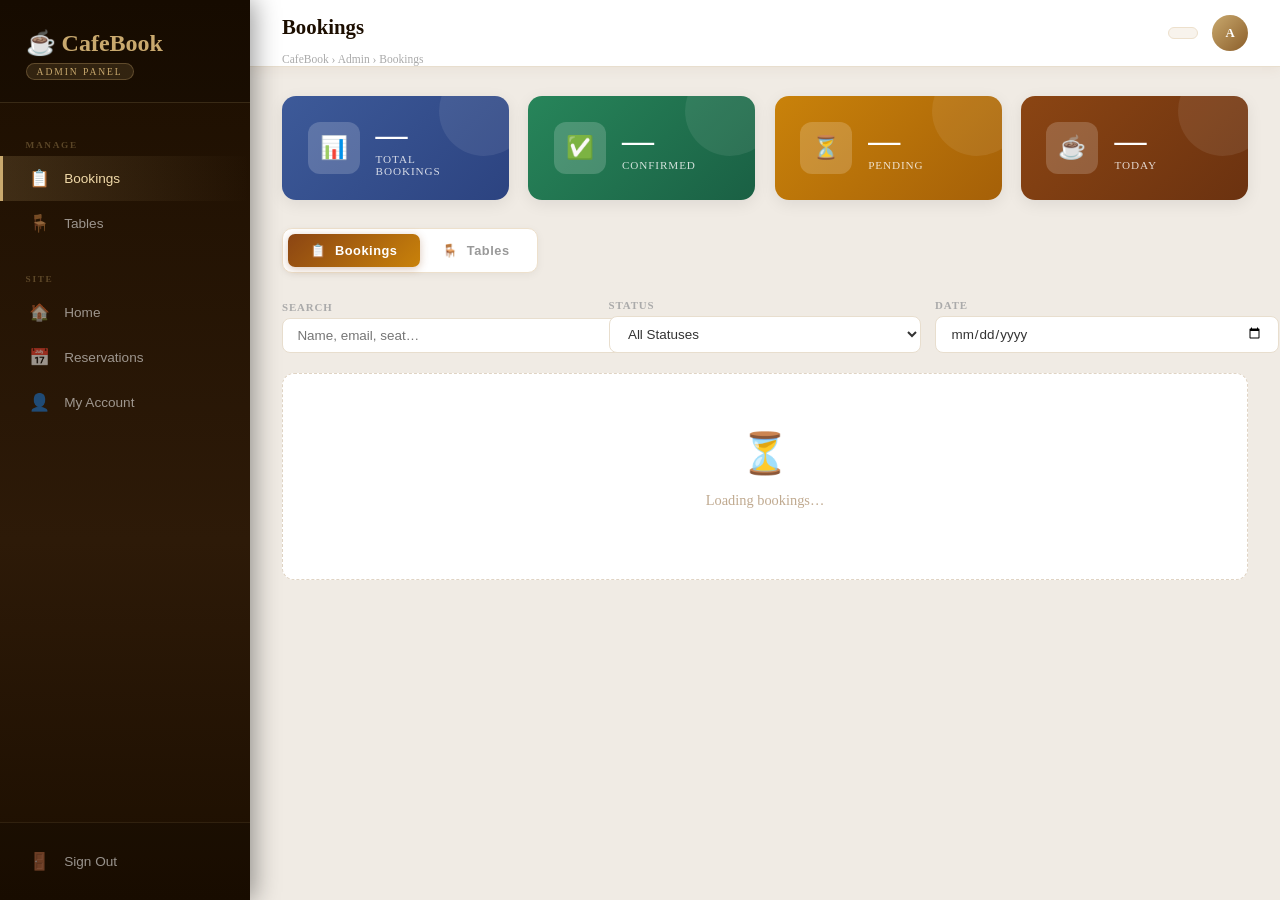
==== commit 8d14410c: "Redesign admin dashboard with richer theme + update admin credentials - Gradient stat cards (blue, g" ====
--- a/frontend/admin.html
+++ b/frontend/admin.html
@@ -6,450 +6,525 @@
   <title>Admin Dashboard — CafeBook</title>
   <link rel="stylesheet" href="/css/style.css">
   <style>
-    /* ── Admin Layout ──────────────────────────────────────────────────────── */
-    body { background: #f0ebe4; }
-
-    .admin-wrap {
-      display: flex;
-      min-height: 100vh;
-    }
-
-    /* ── Sidebar ────────────────────────────────────────────────────────────── */
+    body { background: #f0ebe4; margin: 0; }
+
+    /* ════════════════════════════════════════════════════════════
+       SIDEBAR
+    ════════════════════════════════════════════════════════════ */
+    .admin-wrap { display: flex; min-height: 100vh; }
+
     .sidebar {
-      width: 240px;
-      background: #1a0f00;
-      display: flex;
-      flex-direction: column;
-      position: fixed;
-      top: 0; left: 0; bottom: 0;
+      width: 250px; flex-shrink: 0;
+      background: linear-gradient(180deg, #1c0e00 0%, #2d1a08 60%, #1c0e00 100%);
+      display: flex; flex-direction: column;
+      position: fixed; top: 0; left: 0; bottom: 0;
       z-index: 300;
-      box-shadow: 4px 0 20px rgba(0,0,0,0.3);
-      flex-shrink: 0;
-    }
+      box-shadow: 4px 0 24px rgba(0,0,0,0.4);
+    }
+
     .sidebar-brand {
-      padding: 1.6rem 1.5rem 1.2rem;
-      border-bottom: 1px solid rgba(201,169,110,0.15);
-    }
-    .sidebar-brand .logo {
+      padding: 1.8rem 1.6rem 1.4rem;
+      border-bottom: 1px solid rgba(201,169,110,0.18);
+      background: rgba(0,0,0,0.2);
+    }
+    .sidebar-brand .s-logo {
       font-family: 'Playfair Display', serif;
-      font-size: 1.4rem;
-      color: #c9a96e;
-      text-decoration: none;
-      display: block;
-    }
-    .sidebar-brand .admin-label {
-      font-size: 0.65rem;
-      letter-spacing: 0.15em;
-      text-transform: uppercase;
-      color: rgba(201,169,110,0.5);
-      margin-top: 4px;
-    }
-    .sidebar-nav {
-      padding: 1.2rem 0;
-      flex: 1;
-    }
-    .sidebar-section {
-      font-size: 0.6rem;
-      letter-spacing: 0.15em;
-      text-transform: uppercase;
-      color: rgba(255,255,255,0.25);
-      padding: 0.8rem 1.5rem 0.4rem;
-      font-weight: 600;
-    }
-    .sidebar-link {
-      display: flex;
-      align-items: center;
-      gap: 0.75rem;
-      padding: 0.7rem 1.5rem;
-      color: rgba(255,255,255,0.6);
-      text-decoration: none;
-      font-size: 0.82rem;
-      font-weight: 500;
-      cursor: pointer;
-      border: none;
-      background: none;
-      width: 100%;
-      text-align: left;
+      font-size: 1.5rem; font-weight: 700;
+      color: #c9a96e; text-decoration: none;
+      display: flex; align-items: center; gap: 0.5rem;
+    }
+    .sidebar-brand .s-pill {
+      display: inline-block; margin-top: 6px;
+      background: rgba(201,169,110,0.15);
+      border: 1px solid rgba(201,169,110,0.3);
+      color: #c9a96e; font-size: 0.6rem;
+      letter-spacing: 0.2em; text-transform: uppercase;
+      padding: 2px 10px; border-radius: 20px;
+    }
+
+    .sidebar-nav { padding: 1.4rem 0; flex: 1; overflow-y: auto; }
+
+    .s-section {
+      font-size: 0.58rem; letter-spacing: 0.18em; text-transform: uppercase;
+      color: rgba(201,169,110,0.35); padding: 0.9rem 1.6rem 0.4rem;
+      font-weight: 700;
+    }
+    .s-link {
+      display: flex; align-items: center; gap: 0.85rem;
+      padding: 0.75rem 1.6rem;
+      color: rgba(255,255,255,0.55);
+      text-decoration: none; cursor: pointer;
+      border: none; background: none; width: 100%; text-align: left;
+      font-size: 0.85rem; font-weight: 500;
       transition: all 0.2s;
       border-left: 3px solid transparent;
-    }
-    .sidebar-link:hover { color: #c9a96e; background: rgba(201,169,110,0.06); }
-    .sidebar-link.active { color: #c9a96e; background: rgba(201,169,110,0.1); border-left-color: #c9a96e; }
-    .sidebar-link .s-icon { font-size: 1rem; width: 20px; text-align: center; }
-    .sidebar-bottom {
+      border-radius: 0;
+      font-family: 'Montserrat', sans-serif;
+    }
+    .s-link:hover {
+      color: #e8c98c;
+      background: rgba(201,169,110,0.08);
+    }
+    .s-link.active {
+      color: #f0d9a8;
+      background: linear-gradient(90deg, rgba(201,169,110,0.18) 0%, transparent 100%);
+      border-left-color: #c9a96e;
+    }
+    .s-icon { font-size: 1.05rem; width: 22px; text-align: center; flex-shrink: 0; }
+
+    .sidebar-footer {
       padding: 1rem 0;
-      border-top: 1px solid rgba(201,169,110,0.1);
-    }
-
-    /* ── Main content ───────────────────────────────────────────────────────── */
-    .admin-main {
-      margin-left: 240px;
-      flex: 1;
-      min-width: 0;
-    }
-    .admin-header {
+      border-top: 1px solid rgba(201,169,110,0.12);
+      background: rgba(0,0,0,0.15);
+    }
+
+    /* ════════════════════════════════════════════════════════════
+       MAIN
+    ════════════════════════════════════════════════════════════ */
+    .admin-main { margin-left: 250px; flex: 1; min-width: 0; }
+
+    .admin-topbar {
       background: #fff;
-      padding: 1.2rem 2rem;
+      padding: 0 2rem;
+      height: 66px;
+      display: flex; align-items: center; justify-content: space-between;
+      position: sticky; top: 0; z-index: 100;
       border-bottom: 1px solid #e8dece;
-      display: flex;
-      align-items: center;
-      justify-content: space-between;
-      position: sticky;
-      top: 0;
-      z-index: 100;
-      box-shadow: 0 2px 8px rgba(0,0,0,0.05);
-    }
-    .admin-header h1 {
+      box-shadow: 0 2px 12px rgba(139,90,43,0.07);
+    }
+    .topbar-left h1 {
       font-family: 'Playfair Display', serif;
-      font-size: 1.35rem;
-      color: #1a0f00;
-      font-weight: 600;
-    }
-    .admin-header .header-meta {
-      font-size: 0.78rem;
-      color: #999;
-      margin-top: 1px;
-    }
-    .header-right { display: flex; align-items: center; gap: 1rem; }
-    .header-date {
-      font-size: 0.78rem;
-      color: #888;
-      background: #f5f0ea;
-      padding: 0.35rem 0.8rem;
-      border-radius: 20px;
-    }
-
-    /* ── Stats ──────────────────────────────────────────────────────────────── */
-    .stats-grid {
+      font-size: 1.3rem; color: #1c0e00; font-weight: 700;
+    }
+    .topbar-left .t-crumb {
+      font-size: 0.72rem; color: #aaa; margin-top: 1px;
+    }
+    .topbar-right { display: flex; align-items: center; gap: 0.9rem; }
+    .t-date {
+      font-size: 0.76rem; color: #888;
+      background: #f8f3ec; border: 1px solid #ede0cc;
+      padding: 0.3rem 0.85rem; border-radius: 20px;
+    }
+    .t-avatar {
+      width: 36px; height: 36px; border-radius: 50%;
+      background: linear-gradient(135deg, #c9a96e, #8B5E2A);
+      display: flex; align-items: center; justify-content: center;
+      color: #fff; font-size: 0.8rem; font-weight: 700;
+      flex-shrink: 0;
+    }
+
+    /* ════════════════════════════════════════════════════════════
+       STATS
+    ════════════════════════════════════════════════════════════ */
+    .stats-row {
       display: grid;
       grid-template-columns: repeat(4, 1fr);
       gap: 1.2rem;
       padding: 1.8rem 2rem 0;
     }
-    .stat-box {
+    .stat-card {
+      border-radius: 14px;
+      padding: 1.4rem 1.6rem;
+      display: flex; align-items: center; gap: 1rem;
+      box-shadow: 0 4px 16px rgba(0,0,0,0.08);
+      position: relative; overflow: hidden;
+    }
+    .stat-card::after {
+      content: ''; position: absolute;
+      top: -30px; right: -20px;
+      width: 90px; height: 90px;
+      border-radius: 50%;
+      background: rgba(255,255,255,0.08);
+    }
+    .stat-card.c1 { background: linear-gradient(135deg, #3d5a99, #2c4380); color: #fff; }
+    .stat-card.c2 { background: linear-gradient(135deg, #27855a, #1a6044); color: #fff; }
+    .stat-card.c3 { background: linear-gradient(135deg, #c9820a, #a56008); color: #fff; }
+    .stat-card.c4 { background: linear-gradient(135deg, #8b4513, #6b3210); color: #fff; }
+
+    .stat-icon-wrap {
+      width: 52px; height: 52px; border-radius: 12px;
+      background: rgba(255,255,255,0.18);
+      display: flex; align-items: center; justify-content: center;
+      font-size: 1.4rem; flex-shrink: 0;
+    }
+    .stat-body .s-num {
+      font-size: 2rem; font-weight: 800; line-height: 1;
+      font-family: 'Playfair Display', serif;
+    }
+    .stat-body .s-lbl {
+      font-size: 0.7rem; opacity: 0.8;
+      text-transform: uppercase; letter-spacing: 0.08em;
+      margin-top: 3px;
+    }
+
+    /* ════════════════════════════════════════════════════════════
+       CONTENT AREA
+    ════════════════════════════════════════════════════════════ */
+    .admin-body { padding: 1.8rem 2rem; }
+
+    /* Tab bar */
+    .tab-strip {
+      display: flex; gap: 0;
+      background: #fff;
+      border: 1px solid #ede0cc;
+      border-radius: 10px;
+      padding: 5px;
+      margin-bottom: 1.6rem;
+      width: fit-content;
+      box-shadow: 0 2px 8px rgba(0,0,0,0.05);
+    }
+    .tab-btn {
+      padding: 0.55rem 1.4rem;
+      font-size: 0.8rem; font-weight: 600;
+      color: #999; background: none;
+      border: none; cursor: pointer;
+      border-radius: 7px;
+      transition: all 0.2s;
+      letter-spacing: 0.04em;
+      font-family: 'Montserrat', sans-serif;
+    }
+    .tab-btn:hover { color: #6b3a1f; background: #f8f0e6; }
+    .tab-btn.active {
+      background: linear-gradient(135deg, #8b4513, #c9820a);
+      color: #fff;
+      box-shadow: 0 2px 8px rgba(139,69,19,0.3);
+    }
+
+    /* ════════════════════════════════════════════════════════════
+       FILTER BAR
+    ════════════════════════════════════════════════════════════ */
+    .filter-row {
+      display: flex; gap: 0.85rem;
+      margin-bottom: 1.3rem; flex-wrap: wrap; align-items: flex-end;
+    }
+    .filter-row .fg { flex: 1; min-width: 130px; }
+    .filter-row label {
+      font-size: 0.68rem; color: #aaa; font-weight: 700;
+      text-transform: uppercase; letter-spacing: 0.08em;
+      display: block; margin-bottom: 5px;
+    }
+    .filter-row input, .filter-row select {
+      width: 100%; background: #fff;
+      border: 1.5px solid #e8dece; border-radius: 8px;
+      padding: 0.55rem 0.9rem; font-size: 0.84rem; color: #333;
+      transition: border-color 0.2s;
+      font-family: 'Montserrat', sans-serif;
+    }
+    .filter-row input:focus, .filter-row select:focus {
+      border-color: #c9a96e; outline: none;
+    }
+
+    /* ════════════════════════════════════════════════════════════
+       BOOKING CARDS
+    ════════════════════════════════════════════════════════════ */
+    .b-list { display: flex; flex-direction: column; gap: 0.75rem; }
+
+    .b-card {
       background: #fff;
       border-radius: 12px;
-      padding: 1.3rem 1.5rem;
-      display: flex;
-      align-items: center;
+      border: 1px solid #ede0cc;
+      border-left: 4px solid #c9a96e;
+      padding: 1.1rem 1.4rem;
+      display: flex; align-items: center; gap: 1rem;
+      box-shadow: 0 2px 8px rgba(139,90,43,0.05);
+      transition: transform 0.15s, box-shadow 0.15s;
+    }
+    .b-card:hover {
+      transform: translateY(-1px);
+      box-shadow: 0 6px 20px rgba(139,90,43,0.1);
+    }
+    .b-card.st-CONFIRMED { border-left-color: #27855a; }
+    .b-card.st-PENDING   { border-left-color: #c9820a; }
+    .b-card.st-CANCELLED { border-left-color: #b71c1c; }
+    .b-card.st-COMPLETED { border-left-color: #2c4380; }
+    .b-card.st-NO_SHOW   { border-left-color: #888; }
+
+    .b-avatar {
+      width: 42px; height: 42px; border-radius: 50%;
+      background: linear-gradient(135deg, #f5e6d0, #e8c98c);
+      display: flex; align-items: center; justify-content: center;
+      font-family: 'Playfair Display', serif;
+      font-size: 1rem; font-weight: 700; color: #8b4513;
+      flex-shrink: 0;
+    }
+    .b-info { flex: 1; min-width: 0; }
+    .b-row1 { display: flex; align-items: center; gap: 0.5rem; flex-wrap: wrap; margin-bottom: 4px; }
+    .b-name { font-family: 'Playfair Display', serif; font-size: 1rem; font-weight: 600; color: #1c0e00; }
+    .b-email { font-size: 0.75rem; color: #bbb; }
+    .b-ref {
+      font-size: 0.65rem; background: #f5f0ea;
+      border: 1px solid #e8dece; color: #aaa;
+      padding: 1px 8px; border-radius: 10px;
+    }
+    .b-row2 { display: flex; gap: 1.2rem; flex-wrap: wrap; }
+    .b-chip {
+      font-size: 0.77rem; color: #888;
+      display: flex; align-items: center; gap: 4px;
+    }
+    .b-right { display: flex; align-items: center; gap: 0.7rem; flex-shrink: 0; }
+
+    .status-sel {
+      font-size: 0.76rem; font-weight: 600;
+      border: 1.5px solid #e8dece; border-radius: 8px;
+      padding: 0.38rem 0.7rem;
+      background: #fafaf8; color: #444;
+      cursor: pointer; font-family: 'Montserrat', sans-serif;
+      transition: border-color 0.2s;
+    }
+    .status-sel:focus { border-color: #c9a96e; outline: none; }
+
+    /* Badges */
+    .badge { display: inline-block; font-size: 0.65rem; font-weight: 700; padding: 3px 10px; border-radius: 20px; letter-spacing: 0.04em; text-transform: uppercase; }
+    .bg-green  { background: #e6f4ec; color: #1a6044; }
+    .bg-yellow { background: #fef9e7; color: #8a6000; }
+    .bg-red    { background: #fce4ec; color: #b71c1c; }
+    .bg-blue   { background: #e8eef8; color: #2c4380; }
+    .bg-gray   { background: #f0f0f0; color: #666; }
+
+    /* ════════════════════════════════════════════════════════════
+       TABLES SECTION
+    ════════════════════════════════════════════════════════════ */
+    .add-card {
+      background: #fff;
+      border-radius: 14px;
+      border: 1px solid #ede0cc;
+      padding: 1.5rem 1.8rem;
+      margin-bottom: 1.6rem;
+      box-shadow: 0 2px 8px rgba(139,90,43,0.05);
+    }
+    .add-card h3 {
+      font-family: 'Playfair Display', serif;
+      font-size: 1.1rem; color: #1c0e00;
+      margin-bottom: 1.2rem;
+      display: flex; align-items: center; gap: 0.5rem;
+    }
+    .add-grid {
+      display: grid;
+      grid-template-columns: repeat(auto-fit, minmax(130px, 1fr));
+      gap: 0.9rem; align-items: end;
+    }
+    .add-grid .fg { }
+    .add-grid label {
+      font-size: 0.68rem; color: #aaa; font-weight: 700;
+      text-transform: uppercase; letter-spacing: 0.08em;
+      display: block; margin-bottom: 5px;
+    }
+    .add-grid input, .add-grid select {
+      width: 100%; border: 1.5px solid #e8dece;
+      border-radius: 8px; padding: 0.55rem 0.8rem;
+      font-size: 0.84rem; background: #fff;
+      font-family: 'Montserrat', sans-serif;
+      transition: border-color 0.2s;
+    }
+    .add-grid input:focus, .add-grid select:focus { border-color: #c9a96e; outline: none; }
+
+    .tables-grid {
+      display: grid;
+      grid-template-columns: repeat(auto-fill, minmax(260px, 1fr));
       gap: 1rem;
-      border: 1px solid #ede5d8;
-      box-shadow: 0 2px 8px rgba(0,0,0,0.04);
-    }
-    .stat-icon {
-      width: 48px; height: 48px;
-      border-radius: 12px;
-      display: flex; align-items: center; justify-content: center;
-      font-size: 1.3rem;
-      flex-shrink: 0;
-    }
-    .stat-icon.green  { background: #e8f5e9; }
-    .stat-icon.blue   { background: #e3f2fd; }
-    .stat-icon.yellow { background: #fff8e1; }
-    .stat-icon.red    { background: #fce4ec; }
-    .stat-num { font-size: 1.8rem; font-weight: 700; color: #1a0f00; line-height: 1; }
-    .stat-lbl { font-size: 0.76rem; color: #999; margin-top: 4px; text-transform: uppercase; letter-spacing: 0.05em; }
-
-    /* ── Content area ───────────────────────────────────────────────────────── */
-    .admin-content { padding: 1.8rem 2rem; }
-
-    /* ── Tab bar ────────────────────────────────────────────────────────────── */
-    .tab-bar {
-      display: flex;
-      gap: 0;
-      border-bottom: 2px solid #e8dece;
-      margin-bottom: 1.5rem;
-    }
-    .tab-btn {
-      padding: 0.7rem 1.5rem;
-      font-size: 0.83rem;
-      font-weight: 600;
-      color: #888;
-      background: none;
-      border: none;
-      cursor: pointer;
-      letter-spacing: 0.05em;
-      text-transform: uppercase;
-      border-bottom: 2px solid transparent;
-      margin-bottom: -2px;
-      transition: all 0.2s;
-    }
-    .tab-btn:hover { color: #6b4c2a; }
-    .tab-btn.active { color: #6b4c2a; border-bottom-color: #c9a96e; }
-
-    /* ── Filter row ─────────────────────────────────────────────────────────── */
-    .filter-bar {
-      display: flex;
-      gap: 0.8rem;
-      margin-bottom: 1.2rem;
-      flex-wrap: wrap;
-      align-items: flex-end;
-    }
-    .filter-bar .form-group { margin-bottom: 0; flex: 1; min-width: 140px; }
-    .filter-bar input, .filter-bar select {
-      background: #fff;
-      border: 1px solid #ddd;
-      border-radius: 8px;
-      padding: 0.55rem 0.9rem;
-      font-size: 0.84rem;
-      width: 100%;
-    }
-    .filter-bar label { font-size: 0.72rem; color: #888; font-weight: 600; text-transform: uppercase; letter-spacing: 0.05em; margin-bottom: 5px; display: block; }
-
-    /* ── Booking cards ──────────────────────────────────────────────────────── */
-    .booking-grid { display: flex; flex-direction: column; gap: 0.7rem; }
-    .b-card {
-      background: #fff;
-      border-radius: 10px;
-      border: 1px solid #ede5d8;
-      padding: 1rem 1.3rem;
-      display: grid;
-      grid-template-columns: 1fr auto;
-      gap: 0.5rem 1rem;
-      align-items: center;
-      box-shadow: 0 1px 4px rgba(0,0,0,0.04);
-      transition: box-shadow 0.2s;
-    }
-    .b-card:hover { box-shadow: 0 4px 12px rgba(0,0,0,0.08); }
-    .b-card-left { min-width: 0; }
-    .b-card-top { display: flex; align-items: center; gap: 0.6rem; flex-wrap: wrap; margin-bottom: 4px; }
-    .b-name { font-family: 'Playfair Display', serif; font-weight: 600; font-size: 1rem; color: #1a0f00; }
-    .b-email { font-size: 0.76rem; color: #aaa; }
-    .b-ref { font-size: 0.68rem; color: #ccc; background: #f5f0ea; padding: 2px 7px; border-radius: 10px; }
-    .b-meta { font-size: 0.8rem; color: #888; display: flex; gap: 1rem; flex-wrap: wrap; }
-    .b-meta span { display: flex; align-items: center; gap: 4px; }
-    .b-card-right { display: flex; align-items: center; gap: 0.6rem; flex-shrink: 0; }
-    .status-select {
-      font-size: 0.75rem;
-      border: 1px solid #ddd;
-      border-radius: 6px;
-      padding: 0.35rem 0.6rem;
-      background: #fafafa;
-      color: #333;
-      cursor: pointer;
-    }
-
-    /* ── Tables list ────────────────────────────────────────────────────────── */
-    .add-table-card {
+    }
+    .t-card {
       background: #fff;
       border-radius: 12px;
-      border: 1px solid #ede5d8;
-      padding: 1.4rem 1.5rem;
-      margin-bottom: 1.5rem;
-    }
-    .add-table-card h3 {
+      border: 1px solid #ede0cc;
+      padding: 1.2rem 1.4rem;
+      box-shadow: 0 2px 8px rgba(139,90,43,0.05);
+      transition: transform 0.15s, box-shadow 0.15s;
+    }
+    .t-card:hover { transform: translateY(-2px); box-shadow: 0 6px 18px rgba(139,90,43,0.1); }
+    .t-top { display: flex; justify-content: space-between; align-items: center; margin-bottom: 8px; }
+    .t-num {
       font-family: 'Playfair Display', serif;
-      font-size: 1.05rem;
-      color: #1a0f00;
-      margin-bottom: 1.1rem;
-    }
-    .add-table-grid {
-      display: grid;
-      grid-template-columns: repeat(auto-fit, minmax(130px, 1fr));
-      gap: 0.8rem;
-      align-items: end;
-    }
-    .add-table-grid .form-group { margin: 0; }
-    .add-table-grid label { font-size: 0.72rem; color: #888; text-transform: uppercase; letter-spacing: 0.05em; font-weight: 600; display: block; margin-bottom: 5px; }
-    .add-table-grid input, .add-table-grid select {
-      width: 100%; border: 1px solid #ddd; border-radius: 8px;
-      padding: 0.55rem 0.8rem; font-size: 0.84rem;
-    }
-
-    .tables-grid { display: grid; grid-template-columns: repeat(auto-fill, minmax(280px, 1fr)); gap: 0.9rem; }
-    .t-card {
-      background: #fff;
-      border-radius: 10px;
-      border: 1px solid #ede5d8;
-      padding: 1.1rem 1.3rem;
-      box-shadow: 0 1px 4px rgba(0,0,0,0.04);
-    }
-    .t-card-top { display: flex; justify-content: space-between; align-items: flex-start; margin-bottom: 6px; }
-    .t-number { font-family: 'Playfair Display', serif; font-size: 1.1rem; font-weight: 700; color: #1a0f00; }
-    .t-avail { font-size: 0.72rem; font-weight: 600; padding: 3px 10px; border-radius: 20px; }
-    .t-avail.yes { background: #e8f5e9; color: #2e7d32; }
-    .t-avail.no  { background: #fce4ec; color: #b71c1c; }
-    .t-info { font-size: 0.8rem; color: #888; margin-bottom: 10px; }
-    .t-actions { display: flex; gap: 0.5rem; }
-    .btn-sm { font-size: 0.72rem; padding: 0.3rem 0.85rem; border-radius: 6px; border: 1px solid; cursor: pointer; font-weight: 600; transition: all 0.2s; }
-    .btn-sm.toggle-on  { background: #fff8e1; color: #8a6000; border-color: #f5cc5a; }
-    .btn-sm.toggle-on:hover  { background: #f5cc5a; }
-    .btn-sm.toggle-off { background: #e8f5e9; color: #2e7d32; border-color: #81c784; }
-    .btn-sm.toggle-off:hover { background: #81c784; color: #fff; }
-    .btn-sm.del  { background: #fff; color: #b71c1c; border-color: #ef9a9a; }
-    .btn-sm.del:hover  { background: #b71c1c; color: #fff; border-color: #b71c1c; }
-
-    /* ── Badges ─────────────────────────────────────────────────────────────── */
-    .badge { display:inline-block; font-size:0.68rem; font-weight:700; padding:2px 9px; border-radius:20px; letter-spacing:0.03em; text-transform:uppercase; }
-    .badge-green  { background:#e8f5e9; color:#2e7d32; }
-    .badge-yellow { background:#fff8e1; color:#8a6000; }
-    .badge-red    { background:#fce4ec; color:#b71c1c; }
-    .badge-blue   { background:#e3f2fd; color:#1565c0; }
-    .badge-gray   { background:#f5f5f5; color:#666; }
-
-    /* ── Empty / alert ──────────────────────────────────────────────────────── */
-    .empty-box { text-align:center; padding:3rem; color:#bbb; font-size:0.9rem; background:#fff; border-radius:10px; border:1px dashed #e0d8ce; }
-    .empty-box .e-icon { font-size:2rem; margin-bottom:0.5rem; }
-
-    /* ── Responsive ─────────────────────────────────────────────────────────── */
-    @media (max-width: 900px) {
-      .sidebar { width: 200px; }
-      .admin-main { margin-left: 200px; }
-      .stats-grid { grid-template-columns: repeat(2, 1fr); }
-    }
-    @media (max-width: 640px) {
+      font-size: 1.15rem; font-weight: 700; color: #1c0e00;
+    }
+    .t-pill {
+      font-size: 0.68rem; font-weight: 700; padding: 3px 11px; border-radius: 20px;
+    }
+    .t-pill.on  { background: #e6f4ec; color: #1a6044; }
+    .t-pill.off { background: #fce4ec; color: #b71c1c; }
+    .t-details { font-size: 0.79rem; color: #999; margin-bottom: 12px; line-height: 1.6; }
+    .t-zone { font-size: 0.78rem; font-weight: 600; color: #c9820a; margin-bottom: 4px; }
+    .t-btns { display: flex; gap: 0.5rem; }
+    .tbtn {
+      font-size: 0.72rem; font-weight: 600; padding: 0.35rem 0.9rem;
+      border-radius: 7px; border: 1.5px solid; cursor: pointer;
+      font-family: 'Montserrat', sans-serif; transition: all 0.2s;
+    }
+    .tbtn.disable { background: #fff8e1; color: #8a6000; border-color: #f5cc5a; }
+    .tbtn.disable:hover { background: #f5cc5a; }
+    .tbtn.enable  { background: #e6f4ec; color: #1a6044; border-color: #81c784; }
+    .tbtn.enable:hover  { background: #81c784; color: #fff; border-color: #81c784; }
+    .tbtn.del     { background: #fff; color: #b71c1c; border-color: #f5a0a0; }
+    .tbtn.del:hover     { background: #b71c1c; color: #fff; border-color: #b71c1c; }
+
+    /* Empty state */
+    .empty-state {
+      text-align: center; padding: 3.5rem 2rem;
+      background: #fff; border-radius: 12px;
+      border: 1.5px dashed #e0d4c4; color: #c0aa90;
+    }
+    .empty-state .ei { font-size: 2.5rem; margin-bottom: 0.6rem; }
+    .empty-state p { font-size: 0.9rem; }
+
+    /* ════════════════════════════════════════════════════════════
+       RESPONSIVE
+    ════════════════════════════════════════════════════════════ */
+    @media (max-width: 960px) {
+      .stats-row { grid-template-columns: repeat(2, 1fr); }
+    }
+    @media (max-width: 680px) {
       .sidebar { display: none; }
       .admin-main { margin-left: 0; }
-      .stats-grid { grid-template-columns: repeat(2, 1fr); padding: 1rem; }
-      .admin-content { padding: 1rem; }
-      .admin-header { padding: 1rem; }
+      .stats-row { grid-template-columns: repeat(2, 1fr); padding: 1rem; }
+      .admin-body { padding: 1rem; }
+      .admin-topbar { padding: 0 1rem; }
     }
   </style>
 </head>
 <body>
 <div class="admin-wrap">
 
-  <!-- ── Sidebar ──────────────────────────────────────────────────────────── -->
+  <!-- ══ SIDEBAR ═══════════════════════════════════════════════════════════ -->
   <aside class="sidebar">
     <div class="sidebar-brand">
-      <a href="/index.html" class="logo">&#9749; CafeBook</a>
-      <div class="admin-label">Admin Panel</div>
+      <a href="/index.html" class="s-logo">&#9749; CafeBook</a>
+      <div class="s-pill">Admin Panel</div>
     </div>
+
     <nav class="sidebar-nav">
-      <div class="sidebar-section">Menu</div>
-      <button class="sidebar-link active" id="nav-bookings" onclick="switchTab('bookings', this)">
+      <div class="s-section">Manage</div>
+      <button class="s-link active" id="nav-bookings" onclick="switchTab('bookings')">
         <span class="s-icon">📋</span> Bookings
       </button>
-      <button class="sidebar-link" id="nav-tables" onclick="switchTab('tables', this)">
+      <button class="s-link" id="nav-tables" onclick="switchTab('tables')">
         <span class="s-icon">🪑</span> Tables
       </button>
-      <div class="sidebar-section" style="margin-top:1rem">Navigation</div>
-      <a href="/index.html"        class="sidebar-link"><span class="s-icon">🏠</span> Home</a>
-      <a href="/my-bookings.html"  class="sidebar-link"><span class="s-icon">👤</span> My Account</a>
+
+      <div class="s-section" style="margin-top:0.8rem">Site</div>
+      <a href="/index.html"       class="s-link"><span class="s-icon">🏠</span> Home</a>
+      <a href="/book.html"        class="s-link"><span class="s-icon">📅</span> Reservations</a>
+      <a href="/my-bookings.html" class="s-link"><span class="s-icon">👤</span> My Account</a>
     </nav>
-    <div class="sidebar-bottom">
-      <button class="sidebar-link" onclick="logout()"><span class="s-icon">🚪</span> Sign Out</button>
+
+    <div class="sidebar-footer">
+      <button class="s-link" onclick="logout()"><span class="s-icon">🚪</span> Sign Out</button>
     </div>
   </aside>
 
-  <!-- ── Main ─────────────────────────────────────────────────────────────── -->
+  <!-- ══ MAIN ══════════════════════════════════════════════════════════════ -->
   <div class="admin-main">
 
-    <!-- Header -->
-    <div class="admin-header">
-      <div>
-        <h1 id="page-heading">Bookings</h1>
-        <div class="header-meta" id="page-sub">Manage all reservations</div>
-      </div>
-      <div class="header-right">
-        <div class="header-date" id="today-label"></div>
+    <!-- Top bar -->
+    <div class="admin-topbar">
+      <div class="topbar-left">
+        <h1 id="page-title">Bookings</h1>
+        <div class="t-crumb" id="page-crumb">CafeBook › Admin › Bookings</div>
+      </div>
+      <div class="topbar-right">
+        <div class="t-date" id="today-str"></div>
+        <div class="t-avatar">A</div>
       </div>
     </div>
 
     <!-- Stats -->
-    <div class="stats-grid" id="stats-grid">
-      <div class="stat-box"><div class="stat-icon blue">📅</div><div><div class="stat-num" id="s-total">—</div><div class="stat-lbl">Total Bookings</div></div></div>
-      <div class="stat-box"><div class="stat-icon green">✅</div><div><div class="stat-num" id="s-confirmed">—</div><div class="stat-lbl">Confirmed</div></div></div>
-      <div class="stat-box"><div class="stat-icon yellow">⏳</div><div><div class="stat-num" id="s-pending">—</div><div class="stat-lbl">Pending</div></div></div>
-      <div class="stat-box"><div class="stat-icon red">☕</div><div><div class="stat-num" id="s-today">—</div><div class="stat-lbl">Today</div></div></div>
+    <div class="stats-row">
+      <div class="stat-card c1">
+        <div class="stat-icon-wrap">📊</div>
+        <div class="stat-body"><div class="s-num" id="s-total">—</div><div class="s-lbl">Total Bookings</div></div>
+      </div>
+      <div class="stat-card c2">
+        <div class="stat-icon-wrap">✅</div>
+        <div class="stat-body"><div class="s-num" id="s-confirmed">—</div><div class="s-lbl">Confirmed</div></div>
+      </div>
+      <div class="stat-card c3">
+        <div class="stat-icon-wrap">⏳</div>
+        <div class="stat-body"><div class="s-num" id="s-pending">—</div><div class="s-lbl">Pending</div></div>
+      </div>
+      <div class="stat-card c4">
+        <div class="stat-icon-wrap">☕</div>
+        <div class="stat-body"><div class="s-num" id="s-today">—</div><div class="s-lbl">Today</div></div>
+      </div>
     </div>
 
-    <!-- Content -->
-    <div class="admin-content">
+    <!-- Body -->
+    <div class="admin-body">
       <div id="alert-box"></div>
 
-      <!-- Tab bar -->
-      <div class="tab-bar">
-        <button class="tab-btn active" id="tab-btn-bookings" onclick="switchTab('bookings', this)">📋 Bookings</button>
-        <button class="tab-btn"        id="tab-btn-tables"   onclick="switchTab('tables',   this)">🪑 Tables</button>
-      </div>
-
-      <!-- ── Bookings tab ──────────────────────────────────────────────────── -->
+      <!-- Tabs -->
+      <div class="tab-strip">
+        <button class="tab-btn active" id="tb-bookings" onclick="switchTab('bookings')">📋 &nbsp;Bookings</button>
+        <button class="tab-btn"        id="tb-tables"   onclick="switchTab('tables')"  >🪑 &nbsp;Tables</button>
+      </div>
+
+      <!-- ── Bookings ─────────────────────────────────────────────────── -->
       <div id="tab-bookings">
-        <div class="filter-bar">
-          <div class="form-group">
-            <label>Search</label>
-            <input id="booking-search" placeholder="Name, email, seat…" oninput="filterBookings()">
-          </div>
-          <div class="form-group">
-            <label>Status</label>
+        <div class="filter-row">
+          <div class="fg"><label>Search</label><input id="booking-search" placeholder="Name, email, seat…" oninput="filterBookings()"></div>
+          <div class="fg"><label>Status</label>
             <select id="status-filter" onchange="filterBookings()">
               <option value="">All Statuses</option>
               <option>PENDING</option><option>CONFIRMED</option>
               <option>COMPLETED</option><option>CANCELLED</option><option>NO_SHOW</option>
             </select>
           </div>
-          <div class="form-group">
-            <label>Date</label>
-            <input type="date" id="date-filter" oninput="filterBookings()">
-          </div>
-        </div>
-        <div class="booking-grid" id="bookings-list">
-          <div class="empty-box"><div class="e-icon">⏳</div><p>Loading bookings…</p></div>
-        </div>
-      </div>
-
-      <!-- ── Tables tab ────────────────────────────────────────────────────── -->
+          <div class="fg"><label>Date</label><input type="date" id="date-filter" oninput="filterBookings()"></div>
+        </div>
+        <div class="b-list" id="bookings-list">
+          <div class="empty-state"><div class="ei">⏳</div><p>Loading bookings…</p></div>
+        </div>
+      </div>
+
+      <!-- ── Tables ───────────────────────────────────────────────────── -->
       <div id="tab-tables" style="display:none">
-        <div class="add-table-card">
+        <div class="add-card">
           <h3>➕ Add New Table</h3>
           <form id="add-table-form">
-            <div class="add-table-grid">
-              <div class="form-group"><label>Table No.</label><input id="t-num" required placeholder="e.g. W3"></div>
-              <div class="form-group"><label>Min Seats</label><input type="number" id="t-min" min="1" value="2"></div>
-              <div class="form-group"><label>Max Seats</label><input type="number" id="t-max" min="1" value="4"></div>
-              <div class="form-group">
-                <label>Type</label>
+            <div class="add-grid">
+              <div class="fg"><label>Table No.</label><input id="t-num" required placeholder="e.g. W3"></div>
+              <div class="fg"><label>Min Seats</label><input type="number" id="t-min" min="1" value="2"></div>
+              <div class="fg"><label>Max Seats</label><input type="number" id="t-max" min="1" value="4"></div>
+              <div class="fg"><label>Type</label>
                 <select id="t-type"><option>STANDARD</option><option>GROUP</option><option>PRIVATE</option><option>MERGED</option></select>
               </div>
-              <div class="form-group"><label>Features</label><input id="t-feat" placeholder="optional"></div>
-              <div class="form-group">
-                <label>&nbsp;</label>
-                <button class="btn btn-primary" type="submit" style="width:100%;padding:0.55rem">Add Table</button>
+              <div class="fg"><label>Features</label><input id="t-feat" placeholder="optional"></div>
+              <div class="fg"><label>&nbsp;</label>
+                <button class="btn btn-primary" type="submit" style="width:100%;padding:0.58rem">Add Table</button>
               </div>
             </div>
           </form>
         </div>
         <div class="tables-grid" id="tables-list">
-          <div class="empty-box"><div class="e-icon">⏳</div><p>Loading tables…</p></div>
-        </div>
-      </div>
-
-    </div><!-- /admin-content -->
-  </div><!-- /admin-main -->
-</div><!-- /admin-wrap -->
+          <div class="empty-state"><div class="ei">⏳</div><p>Loading tables…</p></div>
+        </div>
+      </div>
+
+    </div>
+  </div>
+</div>
 
 <script src="/js/api.js"></script>
 <script>
   if (!requireAdmin()) throw new Error('redirect');
 
-  // Set today label
-  document.getElementById('today-label').textContent =
+  document.getElementById('today-str').textContent =
     new Date().toLocaleDateString('en-GB', { weekday:'short', day:'numeric', month:'long', year:'numeric' });
 
   let allBookings = [], allTables = [];
-  let activeTab = 'bookings';
-
-  function switchTab(name, btn) {
-    activeTab = name;
+
+  function switchTab(name) {
     document.getElementById('tab-bookings').style.display = name === 'bookings' ? 'block' : 'none';
     document.getElementById('tab-tables').style.display   = name === 'tables'   ? 'block' : 'none';
-
-    // Tab bar buttons
-    document.getElementById('tab-btn-bookings').classList.toggle('active', name === 'bookings');
-    document.getElementById('tab-btn-tables').classList.toggle('active',   name === 'tables');
-
-    // Sidebar links
-    document.getElementById('nav-bookings').classList.toggle('active', name === 'bookings');
-    document.getElementById('nav-tables').classList.toggle('active',   name === 'tables');
-
-    document.getElementById('page-heading').textContent = name === 'bookings' ? 'Bookings' : 'Tables';
-    document.getElementById('page-sub').textContent     = name === 'bookings' ? 'Manage all reservations' : 'Manage seating';
+    ['bookings','tables'].forEach(t => {
+      document.getElementById('tb-'  + t).classList.toggle('active', t === name);
+      document.getElementById('nav-' + t).classList.toggle('active', t === name);
+    });
+    document.getElementById('page-title').textContent  = name === 'bookings' ? 'Bookings' : 'Tables';
+    document.getElementById('page-crumb').textContent  = 'CafeBook › Admin › ' + (name === 'bookings' ? 'Bookings' : 'Tables');
   }
 
   async function loadAll() {
-    try { allBookings = await api.admin.bookings(); filterBookings(); updateStats(); } catch(e) { console.error(e); }
-    try { allTables   = await api.tables.all();     renderTables();                 } catch(e) { console.error(e); }
+    try { allBookings = await api.admin.bookings(); filterBookings(); updateStats(); } catch(e) {}
+    try { allTables   = await api.tables.all();     renderTables();                 } catch(e) {}
   }
 
   function updateStats() {
@@ -460,17 +535,16 @@
     document.getElementById('s-today').textContent     = allBookings.filter(b => b.bookingDate === today).length;
   }
 
-  const STATUS_BADGE = {
-    CONFIRMED: 'badge-green', PENDING: 'badge-yellow',
-    CANCELLED: 'badge-red',   COMPLETED: 'badge-blue', NO_SHOW: 'badge-gray'
+  const BADGE_CLASS = {
+    CONFIRMED: 'bg-green', PENDING: 'bg-yellow',
+    CANCELLED: 'bg-red',   COMPLETED: 'bg-blue', NO_SHOW: 'bg-gray'
   };
 
   function filterBookings() {
     const q      = (document.getElementById('booking-search').value || '').toLowerCase();
     const status = document.getElementById('status-filter').value;
     const date   = document.getElementById('date-filter').value;
-
-    const list = allBookings.filter(b => {
+    const list   = allBookings.filter(b => {
       if (status && b.status !== status) return false;
       if (date   && b.bookingDate !== date) return false;
       if (q) {
@@ -482,32 +556,36 @@
 
     const el = document.getElementById('bookings-list');
     if (list.length === 0) {
-      el.innerHTML = '<div class="empty-box"><div class="e-icon">🔍</div><p>No bookings match your filter.</p></div>';
+      el.innerHTML = '<div class="empty-state"><div class="ei">🔍</div><p>No bookings match your filter.</p></div>';
       return;
     }
-    el.innerHTML = list.map(b => `
-      <div class="b-card" id="bcard-${b.id}">
-        <div class="b-card-left">
-          <div class="b-card-top">
+    el.innerHTML = list.map(b => {
+      const initials = b.user ? b.user.name.split(' ').map(w => w[0]).join('').slice(0,2).toUpperCase() : '?';
+      return `
+      <div class="b-card st-${b.status}" id="bcard-${b.id}">
+        <div class="b-avatar">${initials}</div>
+        <div class="b-info">
+          <div class="b-row1">
             <span class="b-name">${b.user ? b.user.name : 'Guest'}</span>
             <span class="b-email">${b.user ? b.user.email : ''}</span>
             <span class="b-ref">${bookingRef(b.id)}</span>
-            <span class="badge ${STATUS_BADGE[b.status] || 'badge-gray'}">${b.status}</span>
+            <span class="badge ${BADGE_CLASS[b.status] || 'bg-gray'}">${b.status}</span>
           </div>
-          <div class="b-meta">
-            <span>🪑 Seat ${b.table ? b.table.tableNumber : '?'}${b.table?.zone ? ' · ' + b.table.zone.name : ''}</span>
-            <span>📅 ${b.bookingDate}</span>
-            <span>🕐 ${formatTime12(b.bookingTime)}</span>
-            <span>👥 ${b.partySize} guest${b.partySize > 1 ? 's' : ''}</span>
+          <div class="b-row2">
+            <span class="b-chip">🪑 Seat ${b.table ? b.table.tableNumber : '?'}${b.table?.zone ? ' · ' + b.table.zone.name : ''}</span>
+            <span class="b-chip">📅 ${b.bookingDate}</span>
+            <span class="b-chip">🕐 ${formatTime12(b.bookingTime)}</span>
+            <span class="b-chip">👥 ${b.partySize} guest${b.partySize > 1 ? 's' : ''}</span>
           </div>
         </div>
-        <div class="b-card-right">
-          <select class="status-select" onchange="updateStatus(${b.id}, this.value)">
+        <div class="b-right">
+          <select class="status-sel" onchange="updateStatus(${b.id}, this.value)">
             ${['PENDING','CONFIRMED','COMPLETED','NO_SHOW','CANCELLED']
-              .map(s => `<option value="${s}" ${b.status === s ? 'selected' : ''}>${s}</option>`).join('')}
+              .map(s => `<option value="${s}" ${b.status===s?'selected':''}>${s}</option>`).join('')}
           </select>
         </div>
-      </div>`).join('');
+      </div>`;
+    }).join('');
   }
 
   async function updateStatus(id, status) {
@@ -523,32 +601,33 @@
   function renderTables() {
     const el = document.getElementById('tables-list');
     if (allTables.length === 0) {
-      el.innerHTML = '<div class="empty-box"><div class="e-icon">🪑</div><p>No tables configured yet.</p></div>';
+      el.innerHTML = '<div class="empty-state"><div class="ei">🪑</div><p>No tables configured yet.</p></div>';
       return;
     }
     el.innerHTML = allTables.map(t => `
       <div class="t-card" id="tcard-${t.id}">
-        <div class="t-card-top">
-          <div class="t-number">Seat ${t.tableNumber}</div>
-          <span class="t-avail ${t.isAvailable ? 'yes' : 'no'}">${t.isAvailable ? 'Available' : 'Unavailable'}</span>
-        </div>
-        <div class="t-info">
-          ${t.zone ? t.zone.name + ' · ' : ''}${t.type} · ${t.minCapacity}–${t.maxCapacity} guests
-          ${t.isAccessible ? ' · ♿ Accessible' : ''}
-          ${t.specialFeatures ? '<br><span style="color:#bbb">' + t.specialFeatures + '</span>' : ''}
-        </div>
-        <div class="t-actions">
-          <button class="btn-sm ${t.isAvailable ? 'toggle-on' : 'toggle-off'}" onclick="toggleTable(${t.id}, ${t.isAvailable})">
+        <div class="t-top">
+          <div class="t-num">Seat ${t.tableNumber}</div>
+          <span class="t-pill ${t.isAvailable ? 'on' : 'off'}">${t.isAvailable ? '● Available' : '● Unavailable'}</span>
+        </div>
+        ${t.zone ? `<div class="t-zone">📍 ${t.zone.name}</div>` : ''}
+        <div class="t-details">
+          ${t.type} &nbsp;·&nbsp; ${t.minCapacity}–${t.maxCapacity} guests
+          ${t.isAccessible ? ' &nbsp;·&nbsp; ♿ Accessible' : ''}
+          ${t.specialFeatures ? `<br>${t.specialFeatures}` : ''}
+        </div>
+        <div class="t-btns">
+          <button class="tbtn ${t.isAvailable ? 'disable' : 'enable'}" onclick="toggleTable(${t.id}, ${t.isAvailable})">
             ${t.isAvailable ? 'Mark Unavailable' : 'Mark Available'}
           </button>
-          <button class="btn-sm del" onclick="deleteTable(${t.id})">Delete</button>
+          <button class="tbtn del" onclick="deleteTable(${t.id})">Delete</button>
         </div>
       </div>`).join('');
   }
 
   document.getElementById('add-table-form').addEventListener('submit', async e => {
     e.preventDefault();
-    const btn = e.target.querySelector('button');
+    const btn = e.target.querySelector('button[type=submit]');
     btn.disabled = true; btn.textContent = 'Adding…';
     try {
       const t = await api.admin.addTable({
@@ -556,8 +635,7 @@
         minCapacity:     parseInt(document.getElementById('t-min').value),
         maxCapacity:     parseInt(document.getElementById('t-max').value),
         type:            document.getElementById('t-type').value,
-        isAccessible:    false,
-        isAvailable:     true,
+        isAccessible:    false, isAvailable: true,
         specialFeatures: document.getElementById('t-feat').value || null,
       });
       allTables.push(t); renderTables(); e.target.reset();
@@ -571,7 +649,7 @@
       const updated = await api.admin.toggleTable(id, !current);
       const idx = allTables.findIndex(t => t.id === id);
       if (idx !== -1) allTables[idx] = updated;
-      renderTables(); showToast('Table availability updated.', 'success');
+      renderTables(); showToast('Table updated.', 'success');
     } catch(err) { showToast(err.message, 'error'); }
   }
 
